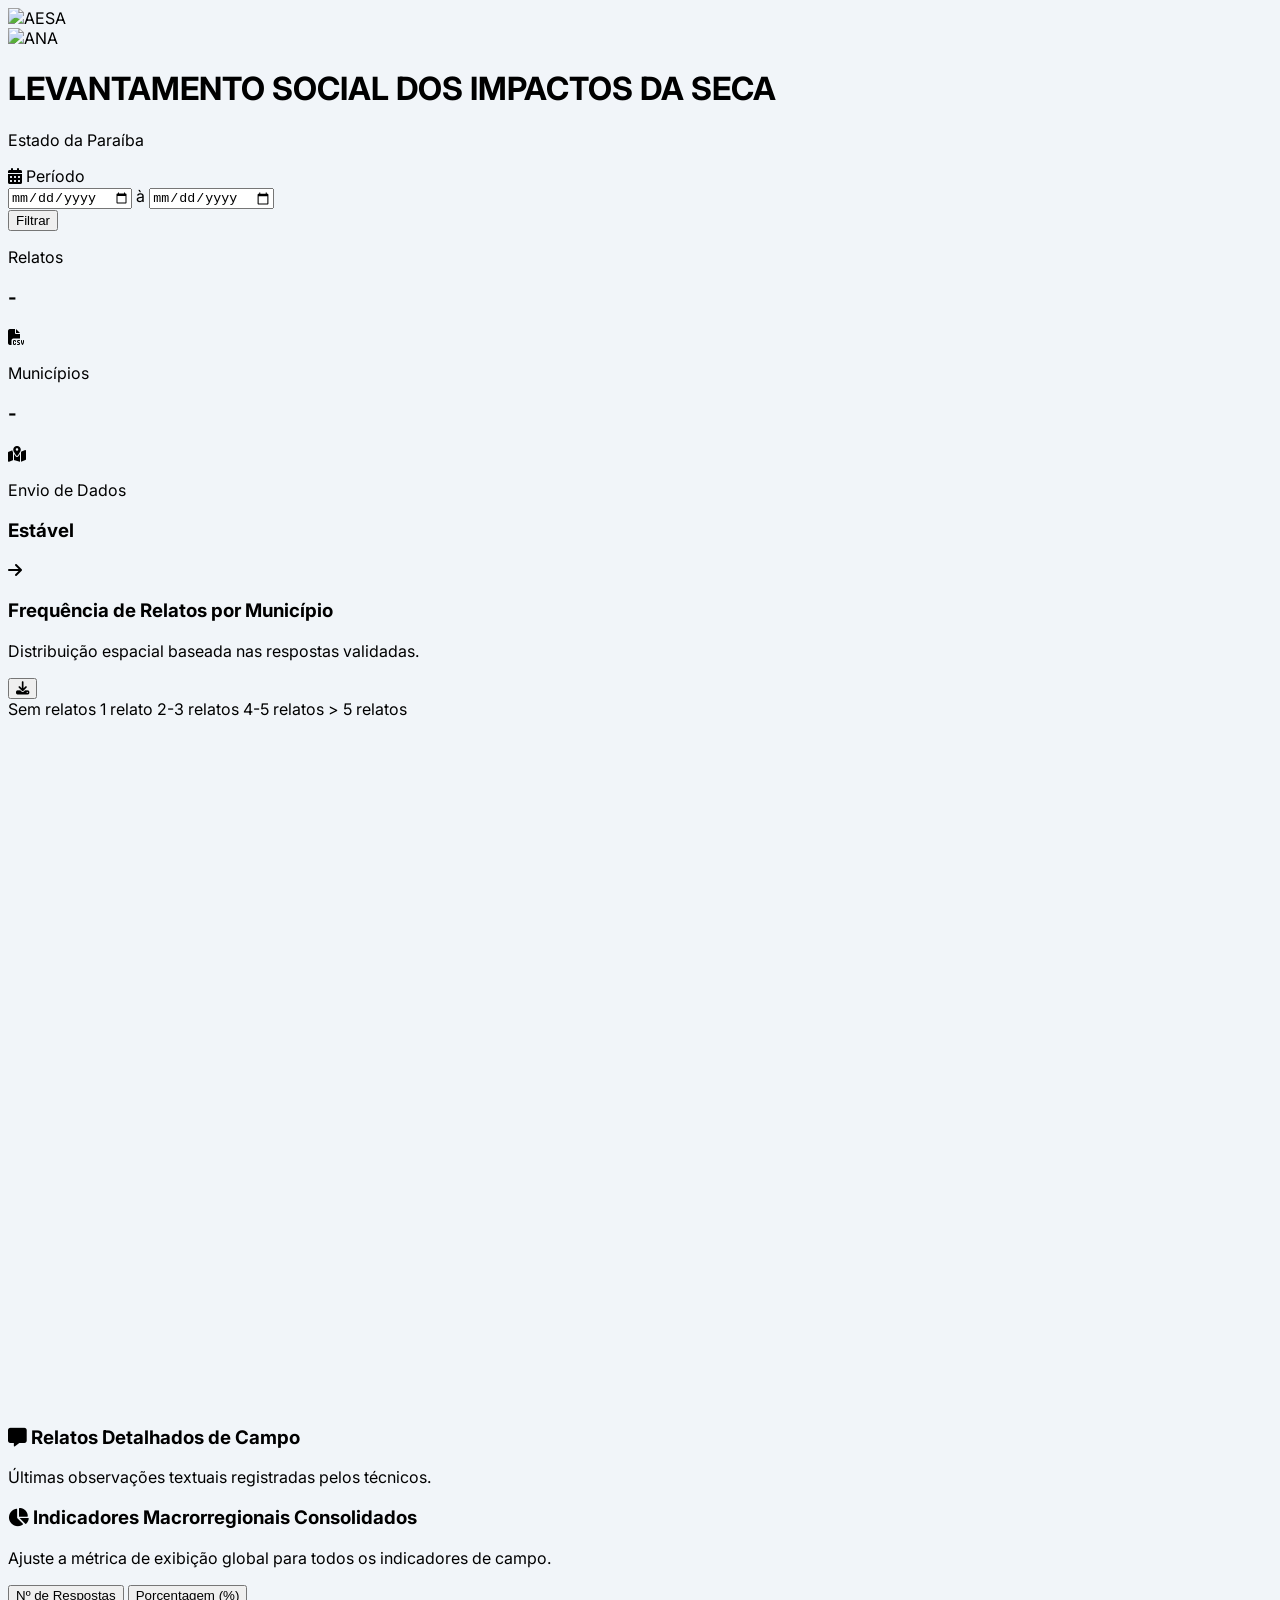
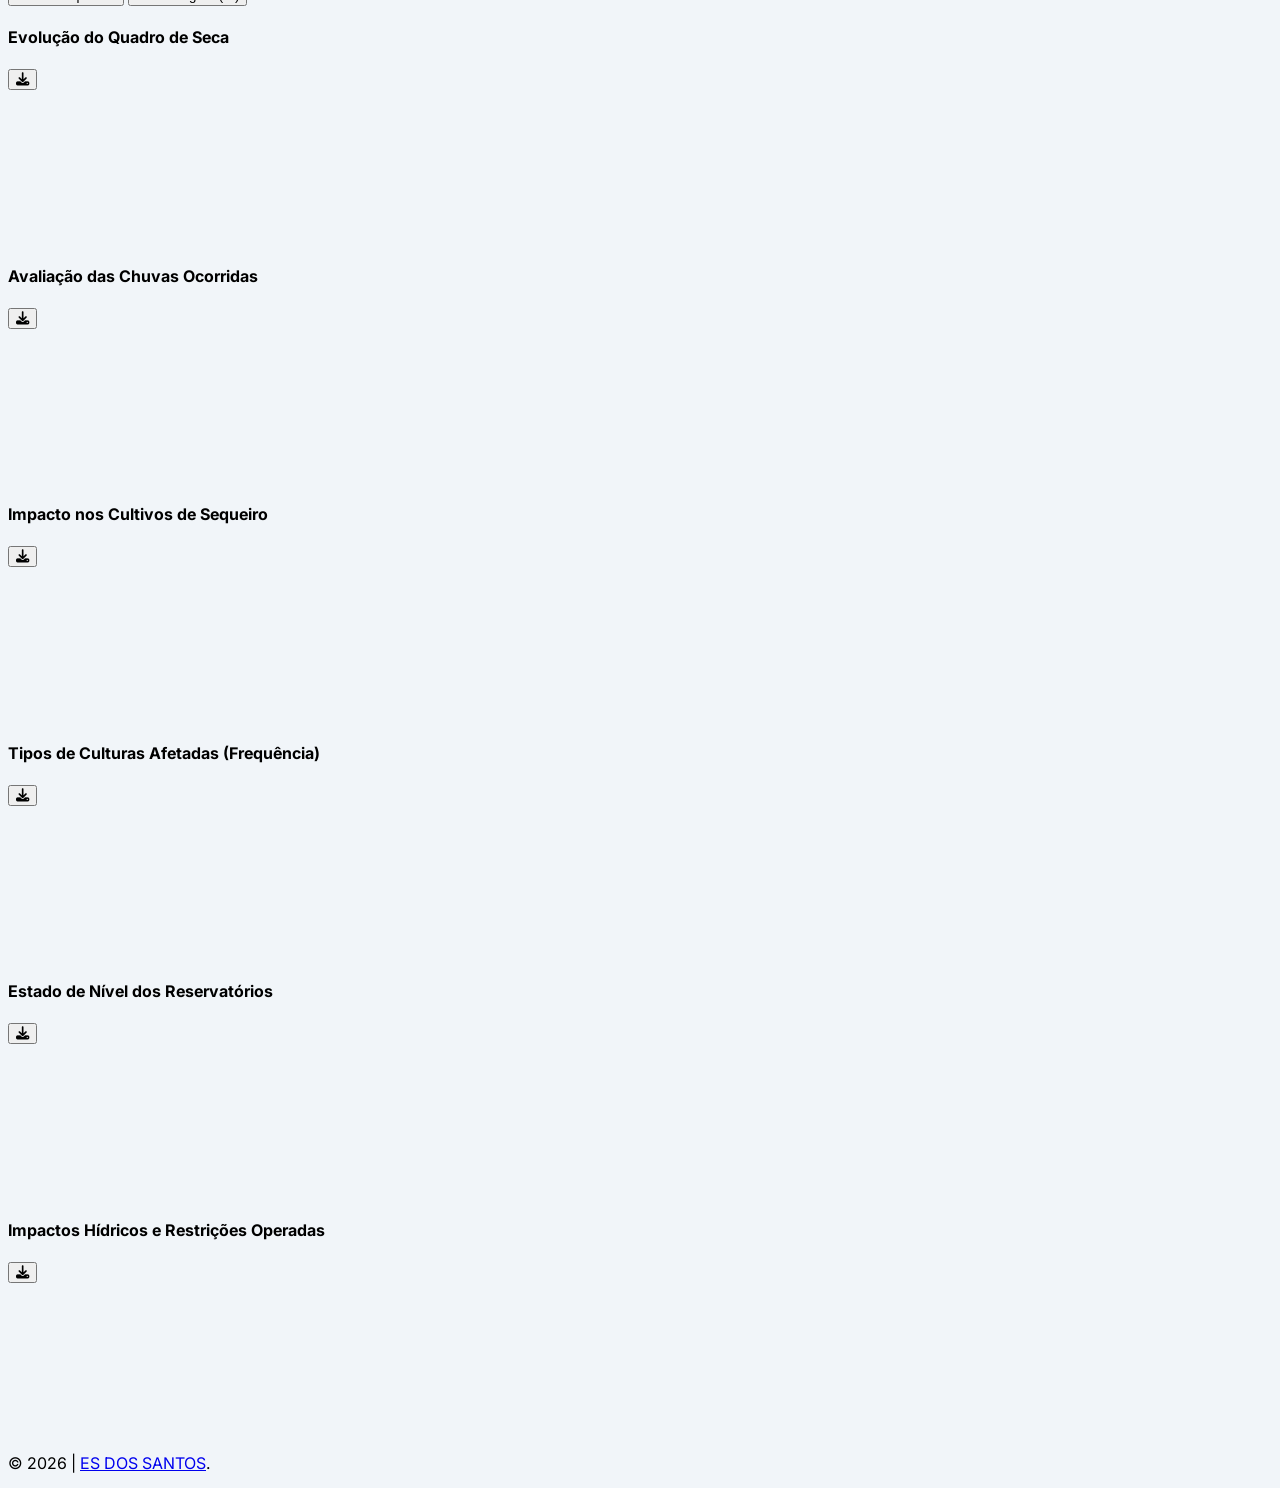
==== docs/monitor.html @ cbed8167 "Update. Monitor de Secas" ====
<!DOCTYPE html>
<html lang="pt-BR">
<head>
    <meta charset="UTF-8">
    <meta name="viewport" content="width=device-width, initial-scale=1.0">
    <title>Levantamento Social dos Impactos da Seca - AESA / ANA</title>
    
    <script src="https://cdn.jsdelivr.net/npm/@tailwindcss/browser@4"></script>
    <script src="https://cdn.jsdelivr.net/npm/chart.js"></script>
    <link rel="stylesheet" href="https://cdnjs.cloudflare.com/ajax/libs/font-awesome/6.4.0/css/all.min.css">

    <style>
        @import url('https://fonts.googleapis.com/css2?family=Inter:wght=300;400;500;600;700&display=swap');
        body { font-family: 'Inter', sans-serif; background-color: #f1f5f9; }
        
        .municipio-path {
            transition: fill 0.1s ease;
            cursor: pointer;
        }
        .municipio-path:hover {
            fill-opacity: 0.85;
        }
        #tooltip {
            position: fixed;
            background: rgba(15, 23, 42, 0.95);
            color: #ffffff;
            padding: 8px 12px;
            border-radius: 6px;
            font-size: 12px;
            display: none;
            pointer-events: none;
            z-index: 9999;
            box-shadow: 0 4px 12px rgba(0,0,0,0.2);
            border: 1px solid rgba(255,255,255,0.1);
        }
    </style>
</head>
<body class="text-slate-800 flex flex-col min-h-screen">

    <header class="bg-gradient-to-r from-emerald-800 to-slate-900 text-white shadow-md border-b-4 border-amber-500">
        <div class="max-w-7xl mx-auto px-4 py-3 flex flex-col md:flex-row items-center justify-between gap-4">
            <div class="flex items-center gap-4">
                <img src="https://www.aesa.pb.gov.br/assets/uploads/2024/07/LOGO-AESA_Prancheta-1-1-2048x930.png" alt="AESA" class="h-12 object-contain">
                <div class="h-8 w-[1px] bg-emerald-600 hidden md:block"></div>
                <img src="https://monitordesecas.ana.gov.br/assets/img/logo_nome_horizontal_branco.png" alt="ANA" class="h-11 object-contain">
            </div>
            <div class="text-center md:text-right">
                <h1 class="text-lg font-bold tracking-wide">LEVANTAMENTO SOCIAL DOS IMPACTOS DA SECA</h1>
                <p class="text-emerald-300 text-xs font-medium">Estado da Paraíba</p>
            </div>
        </div>
    </header>

    <main class="max-w-7xl w-full mx-auto px-4 py-4 flex-1">
        
        <div class="grid grid-cols-1 md:grid-cols-2 lg:grid-cols-10 gap-4 mb-4">
            
            <div class="lg:col-span-4 bg-white px-4 py-2 rounded-xl border border-slate-200 shadow-sm flex items-center justify-between gap-3 h-14">
                <div class="flex items-center gap-1.5 shrink-0">
                    <i class="fa-solid fa-calendar-days text-emerald-600 text-xs"></i>
                    <span class="text-[10px] font-bold text-slate-700 uppercase tracking-wider">Período</span>
                </div>
                <div class="flex items-center gap-2 flex-1 min-w-0">
                    <input type="date" id="data_inicio" class="w-full bg-slate-50 border border-slate-200 rounded px-2 py-1 text-xs text-slate-700 focus:outline-emerald-600 font-medium">
                    <span class="text-slate-400 text-xs shrink-0">à</span>
                    <input type="date" id="data_fim" class="w-full bg-slate-50 border border-slate-200 rounded px-2 py-1 text-xs text-slate-700 focus:outline-emerald-600 font-medium">
                </div>
                <button id="btn_filtrar" class="bg-emerald-600 hover:bg-emerald-700 text-white font-bold text-xs px-3 py-1 rounded transition-all cursor-pointer shadow-sm shrink-0">
                    Filtrar
                </button>
            </div>

            <div class="lg:col-span-2 bg-white px-4 py-2 rounded-xl border border-slate-200 shadow-sm flex items-center justify-between h-14">
                <div class="min-w-0">
                    <p class="text-[10px] text-slate-400 font-bold uppercase tracking-wider truncate">Relatos</p>
                    <h3 id="card_total" class="text-xl font-bold text-slate-800 leading-tight mt-0.5">-</h3>
                </div>
                <i class="fa-solid fa-file-csv text-xl text-emerald-600 opacity-40 shrink-0"></i>
            </div>

            <div class="lg:col-span-2 bg-white px-4 py-2 rounded-xl border border-slate-200 shadow-sm flex items-center justify-between h-14">
                <div class="min-w-0">
                    <p class="text-[10px] text-slate-400 font-bold uppercase tracking-wider truncate">Municípios</p>
                    <h3 id="card_mun" class="text-xl font-bold text-slate-800 leading-tight mt-0.5">-</h3>
                </div>
                <i class="fa-solid fa-map-location-dot text-xl text-blue-600 opacity-40 shrink-0"></i>
            </div>

            <div class="lg:col-span-2 bg-white px-4 py-2 rounded-xl border border-slate-200 shadow-sm flex items-center justify-between h-14">
                <div class="min-w-0">
                    <p class="text-[10px] text-slate-400 font-bold uppercase tracking-wider truncate" title="Ritmo de alimentação do formulário">Envio de Dados</p>
                    <h3 id="card_tendencia" class="text-sm font-bold text-slate-500 leading-tight mt-1">Estável</h3>
                </div>
                <i id="icon_tendencia" class="fa-solid fa-arrow-right text-lg text-slate-400 opacity-45 shrink-0"></i>
            </div>
            
        </div>

        <div class="grid grid-cols-1 lg:grid-cols-12 gap-4 mb-6 items-stretch">
            <div class="lg:col-span-7 bg-white p-4 rounded-xl border border-slate-200 shadow-sm flex flex-col justify-between">
                <div class="flex items-center justify-between mb-2">
                    <div>
                        <h3 class="font-bold text-slate-900 text-xs">Frequência de Relatos por Município</h3>
                        <p class="text-[10px] text-slate-400">Distribuição espacial baseada nas respostas validadas.</p>
                    </div>
                    <button id="btn_download_mapa" class="text-slate-400 hover:text-slate-700 p-1 text-xs cursor-pointer transition-all" title="Exportar PNG (Completo com Título)">
                        <i class="fa-solid fa-download text-sm"></i>
                    </button>
                </div>

                <div class="flex flex-wrap items-center gap-2 text-[9px] font-semibold text-slate-600 bg-slate-50 p-1.5 rounded mb-2 border border-slate-100">
                    <span class="flex items-center gap-1"><span class="w-2.5 h-2.5 bg-white border border-black block"></span> Sem relatos</span>
                    <span class="flex items-center gap-1"><span class="w-2.5 h-2.5 bg-[#FFE0B2] border border-black block"></span> 1 relato</span>
                    <span class="flex items-center gap-1"><span class="w-2.5 h-2.5 bg-[#FFB74D] border border-black block"></span> 2-3 relatos</span>
                    <span class="flex items-center gap-1"><span class="w-2.5 h-2.5 bg-[#F57C00] border border-black block"></span> 4-5 relatos</span>
                    <span class="flex items-center gap-1"><span class="w-2.5 h-2.5 bg-[#D84315] border border-black block"></span> &gt; 5 relatos</span>
                </div>

                <div id="map-container" class="w-full h-[380px] flex items-center justify-center border border-slate-100 overflow-hidden bg-slate-50 rounded-lg relative flex-1">
                    <svg id="svg-map" class="w-full h-full" viewBox="0 0 850 460" preserveAspectRatio="xMidYMid meet"></svg>
                    <div id="tooltip"></div>
                </div>
            </div>

            <div class="lg:col-span-5 bg-white p-4 rounded-xl border border-slate-200 shadow-sm flex flex-col justify-between">
                <div>
                    <h3 class="font-bold text-slate-900 text-xs mb-0.5"><i class="fa-solid fa-message text-emerald-600 mr-1"></i> Relatos Detalhados de Campo</h3>
                    <p class="text-[10px] text-slate-400 mb-2 border-b pb-1">Últimas observações textuais registradas pelos técnicos.</p>
                </div>
                <div id="feed_container" class="space-y-2 overflow-y-auto pr-1 flex-1 max-h-[420px]"></div>
            </div>
        </div>

        <div class="bg-white rounded-xl p-3 shadow-sm border border-slate-200 mb-4 flex flex-col sm:flex-row items-center justify-between gap-4">
            <div>
                <h3 class="text-sm font-bold text-slate-900 flex items-center gap-2">
                    <i class="fa-solid fa-chart-pie text-emerald-600"></i> Indicadores Macrorregionais Consolidados
                </h3>
                <p class="text-slate-400 text-[11px]">Ajuste a métrica de exibição global para todos os indicadores de campo.</p>
            </div>
            
            <div class="bg-slate-100 p-1 rounded-lg border border-slate-200 flex items-center gap-1">
                <button id="mode_abs" class="px-2.5 py-1 text-[11px] font-bold rounded-md cursor-pointer transition-all bg-white text-emerald-800 shadow-sm">
                    Nº de Respostas
                </button>
                <button id="mode_pct" class="px-2.5 py-1 text-[11px] font-bold rounded-md cursor-pointer transition-all text-slate-500 hover:text-slate-800">
                    Porcentagem (%)
                </button>
            </div>
        </div>

        <div class="grid grid-cols-1 md:grid-cols-2 gap-4">
            <div class="bg-white p-4 rounded-xl border border-slate-200 shadow-sm">
                <div class="flex items-center justify-between border-b border-slate-100 pb-2 mb-3">
                    <h4 class="font-bold text-slate-700 text-xs uppercase tracking-wider">Evolução do Quadro de Seca</h4>
                    <button id="btn_down_quadro" class="text-slate-400 hover:text-slate-700 p-1 text-xs"><i class="fa-solid fa-download"></i></button>
                </div>
                <div class="h-60"><canvas id="chart_quadro"></canvas></div>
            </div>

            <div class="bg-white p-4 rounded-xl border border-slate-200 shadow-sm">
                <div class="flex items-center justify-between border-b border-slate-100 pb-2 mb-3">
                    <h4 class="font-bold text-slate-700 text-xs uppercase tracking-wider">Avaliação das Chuvas Ocorridas</h4>
                    <button id="btn_down_chuva" class="text-slate-400 hover:text-slate-700 p-1 text-xs"><i class="fa-solid fa-download"></i></button>
                </div>
                <div class="h-60"><canvas id="chart_chuva"></canvas></div>
            </div>

            <div class="bg-white p-4 rounded-xl border border-slate-200 shadow-sm">
                <div class="flex items-center justify-between border-b border-slate-100 pb-2 mb-3">
                    <h4 class="font-bold text-slate-700 text-xs uppercase tracking-wider">Impacto nos Cultivos de Sequeiro</h4>
                    <button id="btn_down_culturas" class="text-slate-400 hover:text-slate-700 p-1 text-xs"><i class="fa-solid fa-download"></i></button>
                </div>
                <div class="h-60"><canvas id="chart_culturas"></canvas></div>
            </div>

            <div class="bg-white p-4 rounded-xl border border-slate-200 shadow-sm">
                <div class="flex items-center justify-between border-b border-slate-100 pb-2 mb-3">
                    <h4 class="font-bold text-slate-700 text-xs uppercase tracking-wider">Tipos de Culturas Afetadas (Frequência)</h4>
                    <button id="btn_down_afetadas" class="text-slate-400 hover:text-slate-700 p-1 text-xs"><i class="fa-solid fa-download"></i></button>
                </div>
                <div class="h-60"><canvas id="chart_afetadas"></canvas></div>
            </div>

            <div class="bg-white p-4 rounded-xl border border-slate-200 shadow-sm">
                <div class="flex items-center justify-between border-b border-slate-100 pb-2 mb-3">
                    <h4 class="font-bold text-slate-700 text-xs uppercase tracking-wider">Estado de Nível dos Reservatórios</h4>
                    <button id="btn_down_hidrico" class="text-slate-400 hover:text-slate-700 p-1 text-xs"><i class="fa-solid fa-download"></i></button>
                </div>
                <div class="h-60"><canvas id="chart_hidrico"></canvas></div>
            </div>

            <div class="bg-white p-4 rounded-xl border border-slate-200 shadow-sm">
                <div class="flex items-center justify-between border-b border-slate-100 pb-2 mb-3">
                    <h4 class="font-bold text-slate-700 text-xs uppercase tracking-wider">Impactos Hídricos e Restrições Operadas</h4>
                    <button id="btn_down_impactos" class="text-slate-400 hover:text-slate-700 p-1 text-xs"><i class="fa-solid fa-download"></i></button>
                </div>
                <div class="h-60"><canvas id="chart_impactos"></canvas></div>
            </div>
        </div>
    </main>

    <footer class="w-full bg-slate-900 border-t border-slate-800 py-3 mt-6 text-center text-xs text-slate-400">
        <div class="max-w-7xl mx-auto px-4">
            <p>&copy; 2026 | <a href="https://edivans96.github.io/Meteorologia/" target="_blank" class="text-emerald-400 hover:text-emerald-300 transition-colors font-medium">ES DOS SANTOS</a>.</p>
        </div>
    </footer>

    <script>
        const CSV_URL = "https://docs.google.com/spreadsheets/d/e/2PACX-1vQIOHu4qJD0GdiG0AIRlLZjKnizWEb6eXd8RZQR38GuQSv1mHLj2OXvGWGZX9f91ncjQX27qBgSDyiG/pub?gid=1982641808&single=true&output=csv";
        const GEOJSON_URL = "https://raw.githubusercontent.com/EdivanS96/Meteorologia/main/MONITOR/DATA/municipios_pb.geojson";
        const LISTA_REGIOES_ORDENADA = ["Litoral", "Brejo", "Agreste", "Cariri", "Curimataú", "Sertão", "Alto Sertão"];

        let dadosPlanilha = [];
        let geojsonMapData = null;
        let graficosInstanciados = {};
        let modoVisualizacaoGraficos = 'absoluto';

        function normalizar(txt) {
            if (!txt) return "";
            return txt.toString().toUpperCase()
                .normalize('NFKD')
                .replace(/[\u0300-\u036f]/g, '')
                .replace(/-[A-Z]{2}$/, '')
                .replace(/\d+/g, '')
                .replace(/[^A-Z ]/g, ' ')
                .replace(/\s+/g, ' ')
                .trim();
        }

        function extrairDataEHoraBR(stringData) {
            if (!stringData) return null;
            try {
                const partesEspaco = stringData.trim().split(" ");
                const apenasData = partesEspaco[0];
                const apenasHora = partesEspaco[1] || "00:00:00";

                const partesD = apenasData.split("/");
                const partesH = apenasHora.split(":");

                if (partesD.length !== 3) return null;

                const dia = parseInt(partesD[0], 10);
                const mes = parseInt(partesD[1], 10) - 1;
                const ano = parseInt(partesD[2], 10);

                const hora = parseInt(partesH[0] || 0, 10);
                const min = parseInt(partesH[1] || 0, 10);
                const seg = parseInt(partesH[2] || 0, 10);

                return new Date(ano, mes, dia, hora, min, seg);
            } catch (e) { return null; }
        }

        function parsearCSV(csvText) {
            const linhas = csvText.split(/\r?\n/);
            if (linhas.length === 0) return [];
            
            const camposCabecalho = [];
            let emAspasCab = false;
            let termoAcumuladoCab = "";
            let primeiraLinha = linhas[0];
            
            for(let j=0; j<primeiraLinha.length; j++) {
                const char = primeiraLinha[j];
                if(char === '"') { emAspasCab = !emAspasCab; }
                else if(char === ',' && !emAspasCab) {
                    camposCabecalho.push(termoAcumuladoCab.trim().replace(/^"|"$/g, ""));
                    termoAcumuladoCab = "";
                } else { termoAcumuladoCab += char; }
            }
            camposCabecalho.push(termoAcumuladoCab.trim().replace(/^"|"$/g, ""));

            const resultado = [];
            for (let i = 1; i < linhas.length; i++) {
                const line = linhas[i];
                if (!line.trim()) continue;

                const campos = [];
                let emAspas = false;
                let campoAcumulado = "";

                for (let j = 0; j < line.length; j++) {
                    const char = line[j];
                    if (char === '"') { emAspas = !emAspas; }
                    else if (char === ',' && !emAspas) {
                        campos.push(campoAcumulado.trim().replace(/^"|"$/g, ""));
                        campoAcumulado = "";
                    } else { campoAcumulado += char; }
                }
                campos.push(campoAcumulado.trim().replace(/^"|"$/g, ""));

                const obj = {};
                camposCabecalho.forEach((h, idx) => { 
                    let val = campos[idx] || "";
                    val = val.replace(/^"|"$/g, "").trim();
                    obj[h] = val; 
                });
                resultado.push(obj);
            }
            return resultado;
        }

        function projetarPB(lon, lat, w = 850, h = 460) {
            const minX = -38.95; const maxX = -34.70;
            const minY = -8.35;  const maxY = -6.00;
            const x = ((lon - minX) / (maxX - minX)) * (w - 40) + 20;
            const y = h - (((lat - minY) / (maxY - minY)) * (h - 40) + 20);
            return { x: x, y: y, str: `${x.toFixed(1)},${y.toFixed(1)}` };
        }

        function localizarColunaPorIndiceOuTermo(termo, indiceFallback) {
            if (!dadosPlanilha.length) return null;
            const chaves = Object.keys(dadosPlanilha[0]);
            
            const encontrada = chaves.find(k => 
                k.toLowerCase().normalize('NFKD').replace(/[\u0300-\u036f]/g, '').includes(termo.toLowerCase())
            );
            if (encontrada) return encontrada;
            
            return chaves[indiceFallback] || null;
        }

        async function inicializarPortal() {
            try {
                const [resCsv, resGeojson] = await Promise.all([
                    fetch(CSV_URL).then(r => r.text()),
                    fetch(GEOJSON_URL).then(r => r.json())
                ]);
                dadosPlanilha = parsearCSV(resCsv);
                geojsonMapData = resGeojson;

                const dataHojeFusoReal = new Date(); 
                const trintaDiasAtras = new Date();
                trintaDiasAtras.setDate(dataHojeFusoReal.getDate() - 30);

                const formatarDataInput = (d) => {
                    const ano = d.getFullYear();
                    const mes = String(d.getMonth() + 1).padStart(2, '0');
                    const dia = String(d.getDate()).padStart(2, '0');
                    return `${ano}-${mes}-${dia}`;
                };

                document.getElementById('data_inicio').value = formatarDataInput(trintaDiasAtras);
                document.getElementById('data_fim').value = formatarDataInput(dataHojeFusoReal);

                configurarAlternadorModo();
                processarEFiltrarPainel();
            } catch (err) {
                console.error("Erro crítico: ", err);
            }
        }

        function configurarAlternadorModo() {
            const btnAbs = document.getElementById('mode_abs');
            const btnPct = document.getElementById('mode_pct');

            btnAbs.addEventListener('click', () => {
                modoVisualizacaoGraficos = 'absoluto';
                btnAbs.className = "px-2.5 py-1 text-[11px] font-bold rounded-md cursor-pointer transition-all bg-white text-emerald-800 shadow-sm";
                btnPct.className = "px-2.5 py-1 text-[11px] font-bold rounded-md cursor-pointer transition-all text-slate-500 hover:text-slate-800";
                processarEFiltrarPainel();
            });

            btnPct.addEventListener('click', () => {
                modoVisualizacaoGraficos = 'porcentagem';
                btnPct.className = "px-2.5 py-1 text-[11px] font-bold rounded-md cursor-pointer transition-all bg-white text-emerald-800 shadow-sm";
                btnAbs.className = "px-2.5 py-1 text-[11px] font-bold rounded-md cursor-pointer transition-all text-slate-500 hover:text-slate-800";
                processarEFiltrarPainel();
            });
        }

        // Lógica Corrigida: Foco em "Envio de Dados" (Engajamento da Equipe)
        function calcularTendencia(dadosAtuais, dInicio, dFim) {
            const metadePeriodo = new Date(dInicio.getTime() + (dFim.getTime() - dInicio.getTime()) / 2);

            const primeiraMetade = dadosAtuais.filter(l => {
                const d = extrairDataEHoraBR(l["Carimbo de data/hora"]);
                return d && d >= dInicio && d < metadePeriodo;
            }).length;

            const segundaMetade = dadosAtuais.filter(l => {
                const d = extrairDataEHoraBR(l["Carimbo de data/hora"]);
                return d && d >= metadePeriodo && d <= dFim;
            }).length;

            const cardT = document.getElementById('card_tendencia');
            const iconT = document.getElementById('icon_tendencia');

            if (dadosAtuais.length === 0) {
                cardT.innerText = "Sem dados";
                cardT.className = "text-sm font-bold text-slate-400 leading-tight mt-1";
                iconT.className = "fa-solid fa-minus text-lg text-slate-400 opacity-45 shrink-0";
                return;
            }

            const difPct = primeiraMetade > 0 ? ((segundaMetade - primeiraMetade) / primeiraMetade) * 100 : 0;

            if (segundaMetade > primeiraMetade && difPct > 10) {
                // Mais formulários entrando = Ótimo, sistema ativo! (Verde)
                cardT.innerText = "Acelerado";
                cardT.className = "text-sm font-bold text-emerald-600 leading-tight mt-1";
                iconT.className = "fa-solid fa-arrow-trend-up text-lg text-emerald-600 opacity-70 shrink-0";
            } else if (primeiraMetade > segundaMetade && difPct < -10) {
                // Menos formulários entrando = Alerta de queda na alimentação (Amber/Laranja)
                cardT.innerText = "Queda de Envio";
                cardT.className = "text-sm font-bold text-amber-600 leading-tight mt-1";
                iconT.className = "fa-solid fa-arrow-trend-down text-lg text-amber-500 opacity-70 shrink-0";
            } else {
                // Fluxo contínuo e regular (Azul)
                cardT.innerText = "Constante";
                cardT.className = "text-sm font-bold text-blue-600 leading-tight mt-1";
                iconT.className = "fa-solid fa-arrow-right text-lg text-blue-600 opacity-70 shrink-0";
            }
        }

        function processarEFiltrarPainel() {
            const dateInputInicio = document.getElementById('data_inicio').value;
            const dateInputFim = document.getElementById('data_fim').value;

            if(!dateInputInicio || !dateInputFim) return;

            const dInicio = new Date(dateInputInicio + "T00:00:00");
            const dFim = new Date(dateInputFim + "T23:59:59");

            const dadosFiltrados = dadosPlanilha.filter(l => {
                const dataRaw = l["Carimbo de data/hora"];
                if (!dataRaw) return false;
                const dReg = extrairDataEHoraBR(dataRaw);
                return dReg && dReg >= dInicio && dReg <= dFim;
            });

            const contagemMunicipios = {};
            const colMunicipio = localizarColunaPorIndiceOuTermo("Municipio", 3);

            dadosFiltrados.forEach(l => {
                const m = l[colMunicipio];
                if (m) {
                    const norm = normalizar(m);
                    contagemMunicipios[norm] = (contagemMunicipios[norm] || 0) + 1;
                }
            });

            document.getElementById('card_total').innerText = dadosFiltrados.length;
            document.getElementById('card_mun').innerText = Object.keys(contagemMunicipios).length;

            calcularTendencia(dadosFiltrados, dInicio, dFim);
            renderizarMapa(contagemMunicipios);
            atualizarFeedRelatos(dadosFiltrados);
            renderizarTodosGraficos(dadosFiltrados);
        }

        function renderizarMapa(contagem) {
            const svg = document.getElementById('svg-map');
            svg.innerHTML = '';
            if (!geojsonMapData) return;

            const tooltip = document.getElementById('tooltip');

            geojsonMapData.features.forEach(feature => {
                const props = feature.properties || {};
                const nomeMun = props.name || props.description || props.NOMEMUN || props.NM_MUN || props.NM_MUNICIPIO || "Município";
                const nomeNorm = normalizar(nomeMun);
                const totalRelatos = contagem[nomeNorm] || 0;

                let cor = "#ffffff";
                if (totalRelatos > 0) {
                    cor = totalRelatos > 5 ? "#D84315" :
                          totalRelatos > 3 ? "#F57C00" :
                          totalRelatos > 1 ? "#FFB74D" : "#FFE0B2";
                }

                let dPath = "";
                let somatorioX = 0, somatorioY = 0, totalPontosCentroide = 0;
                const geom = feature.geometry;
                if (!geom) return;

                const deconstructPolygon = (coords) => {
                    coords.forEach(subLoop => {
                        subLoop.forEach((pt, idx) => {
                            const p = projetarPB(pt[0], pt[1]);
                            dPath += `${idx === 0 ? 'M' : 'L'}${p.str} `;
                            somatorioX += p.x; somatorioY += p.y;
                            totalPontosCentroide++;
                        });
                        dPath += "Z ";
                    });
                };

                if (geom.type === "Polygon") {
                    deconstructPolygon(geom.coordinates);
                } else if (geom.type === "MultiPolygon") {
                    geom.coordinates.forEach(polyCoords => {
                        deconstructPolygon(polyCoords);
                    });
                }

                if (!dPath) return;

                const path = document.createElementNS("http://www.w3.org/2000/svg", "path");
                path.setAttribute("d", dPath);
                path.setAttribute("fill", cor);
                path.setAttribute("stroke", "#000000"); 
                path.setAttribute("stroke-width", "0.7");
                path.setAttribute("class", "municipio-path");
                path.setAttribute("data-nome", nomeMun);
                path.setAttribute("data-quant", totalRelatos);

                path.addEventListener("mousemove", (e) => {
                    tooltip.style.display = "block";
                    tooltip.style.left = (e.clientX + 15) + "px";
                    tooltip.style.top = (e.clientY + 15) + "px";
                    tooltip.innerHTML = `<strong>${nomeMun}</strong><br><span class="text-amber-400 font-bold">${totalRelatos} relatos validados</span>`;
                });

                path.addEventListener("mouseleave", () => { tooltip.style.display = "none"; });
                svg.appendChild(path);

                if(totalRelatos > 0 && totalPontosCentroide > 0) {
                    const centroX = somatorioX / totalPontosCentroide;
                    const centroY = somatorioY / totalPontosCentroide;
                    path.setAttribute("data-cx", centroX);
                    path.setAttribute("data-cy", centroY);
                }
            });
        }

        function registrarColunaRelatoMapeada() {
            if (!dadosPlanilha.length) return null;
            const cabecalhos = Object.keys(dadosPlanilha[0]);
            return cabecalhos.find(k => k.toLowerCase().includes("caso deseje") || k.toLowerCase().includes("comentario") || k.toLowerCase().includes("informe")) || cabecalhos[cabecalhos.length - 1];
        }

        function atualizarFeedRelatos(dados) {
            const container = document.getElementById('feed_container');
            container.innerHTML = '';

            const colObs = registrarColunaRelatoMapeada();
            const colMun = localizarColunaPorIndiceOuTermo("Municipio", 3);
            const colRegiao = localizarColunaPorIndiceOuTermo("regiao", 1);

            const dadosComRelato = dados.filter(l => {
                const desc = l[colObs];
                return desc && desc.trim() !== "" && desc.trim() !== "Não informado";
            });

            dadosComRelato.sort((a, b) => {
                const dataCompletaA = extrairDataEHoraBR(a["Carimbo de data/hora"]) || new Date(0);
                const dataCompletaB = extrairDataEHoraBR(b["Carimbo de data/hora"]) || new Date(0);
                return dataCompletaB - dataCompletaA;
            });

            dadosComRelato.forEach(l => {
                const desc = l[colObs];
                const dataRaw = l["Carimbo de data/hora"] ? l["Carimbo de data/hora"].split(" ")[0] : "—";

                const card = document.createElement('div');
                card.className = "bg-slate-50 p-3 rounded-lg border border-slate-200 text-xs shadow-sm space-y-1 mb-2";
                card.innerHTML = `
                    <div class="flex items-center justify-between text-slate-400 font-medium text-[10px]">
                        <span><i class="fa-solid fa-user text-slate-500"></i> ${l[Object.keys(l)[2]] || "Técnico de Campo"}</span>
                        <span class="bg-slate-200 text-slate-600 px-1.5 py-0.5 rounded font-bold"><i class="fa-solid fa-calendar-days mr-1"></i>${dataRaw}</span>
                    </div>
                    <p class="font-bold text-slate-700 mt-1"><i class="fa-solid fa-location-dot text-amber-600"></i> ${l[colMun] || "Desconhecido"} — <span class="text-emerald-700 font-semibold">${l[colRegiao] || "Geral"}</span></p>
                    <p class="text-slate-600 italic bg-white p-2 rounded border border-slate-100 mt-1">"${desc}"</p>
                `;
                container.appendChild(card);
            });

            if(container.children.length === 0) {
                container.innerHTML = `<p class="text-center text-slate-400 text-xs py-12">Nenhum comentário descritivo ou relato listado no período.</p>`;
            }
        }

        function gerarEstruturaDadosGrafico(dados, termoColuna, indiceColuna, eMultiplaEscolha = false) {
            const colAlvo = localizarColunaPorIndiceOuTermo(termoColuna, indiceColuna);
            const colRegiao = localizarColunaPorIndiceOuTermo("regiao", 1);
            
            const classesRespostas = [];
            if(colAlvo) {
                dados.forEach(d => {
                    const rRaw = d[colAlvo] ? d[colAlvo].trim() : "";
                    if (rRaw) {
                        if (eMultiplaEscolha) {
                            rRaw.split(',').forEach(item => {
                                const limpo = item.replace(/^"|"$/g, "").trim();
                                if (limpo && limpo !== "Não informado" && !classesRespostas.includes(limpo)) {
                                    classesRespostas.push(limpo);
                                }
                            });
                        } else {
                            const limpoBase = rRaw.replace(/^"|"$/g, "").trim();
                            if (!classesRespostas.includes(limpoBase)) classesRespostas.push(limpoBase);
                        }
                    }
                });
            }

            const totaisPorRegiao = {};
            LISTA_REGIOES_ORDENADA.forEach(reg => {
                totaisPorRegiao[reg] = dados.filter(d => {
                    const rPlanilha = d[colRegiao];
                    return rPlanilha && rPlanilha.toLowerCase().trim() === reg.toLowerCase() && d[colAlvo];
                }).length;
            });

            const datasets = classesRespostas.map((cat, i) => {
                const paletaCores = ['#ea580c', '#f59e0b', '#2563eb', '#16a34a', '#8b5cf6', '#64748b', '#ec4899', '#14b8a6', '#06b6d4', '#f43f5e'];
                return {
                    label: cat,
                    data: LISTA_REGIOES_ORDENADA.map(reg => {
                        const ocorrencias = dados.filter(d => {
                            const rPlanilha = d[colRegiao];
                            if (!rPlanilha || rPlanilha.toLowerCase().trim() !== reg.toLowerCase()) return false;
                            
                            const valorCelua = d[colAlvo] || "";
                            if (eMultiplaEscolha) {
                                return valorCelua.toLowerCase().includes(cat.toLowerCase());
                            } else {
                                return valorCelua.trim() === cat;
                            }
                        }).length;

                        if (modoVisualizacaoGraficos === 'porcentagem') {
                            const totalDaRegiao = totaisPorRegiao[reg] || 0;
                            return totalDaRegiao > 0 ? parseFloat(((ocorrencias / totalDaRegiao) * 100).toFixed(1)) : 0;
                        }
                        return ocorrencias;
                    }),
                    backgroundColor: paletaCores[i % paletaCores.length]
                };
            });

            return { labels: LISTA_REGIOES_ORDENADA, datasets: datasets };
        }

        function renderizarTodosGraficos(dados) {
            const configs = [
                { id: 'chart_quadro', termo: 'quadro de seca', idx: 8, mult: false },
                { id: 'chart_chuva', termo: 'chuvas ocorridas', idx: 9, mult: false },
                { id: 'chart_culturas', termo: 'culturas de sequeiro', idx: 11, mult: false },
                { id: 'chart_afetadas', termo: 'Feijão', idx: 12, mult: true }, 
                { id: 'chart_hidrico', termo: 'Níveis', idx: 13, mult: false },   
                { id: 'chart_impactos', termo: 'Abastecimento', idx: 14, mult: true } 
            ];

            configs.forEach(cfg => {
                if (graficosInstanciados[cfg.id]) graficosInstanciados[cfg.id].destroy();

                const estrutura = gerarEstruturaDadosGrafico(dados, cfg.termo, cfg.idx, cfg.mult);
                const sufixoLabel = modoVisualizacaoGraficos === 'porcentagem' ? '%' : ' respostas';

                graficosInstanciados[cfg.id] = new Chart(document.getElementById(cfg.id), {
                    type: 'bar',
                    data: estrutura,
                    options: {
                        indexAxis: 'y', 
                        responsive: true,
                        maintainAspectRatio: false,
                        scales: {
                            x: { 
                                stacked: true, 
                                max: modoVisualizacaoGraficos === 'porcentagem' ? 100 : undefined,
                                ticks: { callback: value => value + (modoVisualizacaoGraficos === 'porcentagem' ? '%' : '') } 
                            },
                            y: { stacked: true, grid: { display: false }, ticks: { font: { size: 10, weight: '600' } } }
                        },
                        plugins: {
                            legend: { position: 'bottom', labels: { boxWidth: 8, font: { size: 9 } } },
                            tooltip: {
                                callbacks: {
                                    label: context => ` ${context.dataset.label}: ${context.raw}${sufixoLabel}`
                                }
                            }
                        }
                    }
                });
            });
        }

        function configurarBotaoDownload(idBotao, idCanvas, tituloIndicador, nomeArquivo) {
            document.getElementById(idBotao).onclick = function() {
                const graficoRef = graficosInstanciados[idCanvas];
                if (!graficoRef) return;

                const dateInputInicio = document.getElementById('data_inicio').value;
                const dateInputFim = document.getElementById('data_fim').value;
                const dataFormatadaInicio = dateInputInicio ? dateInputInicio.split('-').reverse().join('/') : '';
                const dataFormatadaFim = dateInputFim ? dateInputFim.split('-').reverse().join('/') : '';
                const textoPeriodo = `Período da Amostra: ${dataFormatadaInicio} até ${dataFormatadaFim}`;
                const tipoMetrica = modoVisualizacaoGraficos === 'porcentagem' ? ' (Métrica: Proporção %)' : ' (Métrica: Frequência Absoluta)';

                const canvasTemporario = document.createElement('canvas');
                canvasTemporario.width = 1400; 
                canvasTemporario.height = 850; 
                const ctx = canvasTemporario.getContext('2d');

                ctx.fillStyle = '#ffffff';
                ctx.fillRect(0, 0, canvasTemporario.width, canvasTemporario.height);

                ctx.fillStyle = '#0f172a';
                ctx.font = 'bold 26px "Inter", sans-serif';
                ctx.fillText(tituloIndicador + tipoMetrica, 50, 60);

                ctx.fillStyle = '#64748b';
                ctx.font = '600 16px "Inter", sans-serif';
                ctx.fillText(textoPeriodo, 50, 95);

                const cloneGrafico = new Chart(ctx, {
                    type: 'bar',
                    data: JSON.parse(JSON.stringify(graficoRef.data)), 
                    options: {
                        indexAxis: 'y',
                        responsive: false,
                        animation: false,
                        layout: {
                            padding: { top: 130, bottom: 50, left: 50, right: 50 }
                        },
                        scales: {
                            x: { 
                                stacked: true, 
                                max: modoVisualizacaoGraficos === 'porcentagem' ? 100 : undefined,
                                ticks: { font: { size: 16, weight: 'bold' }, callback: value => value + (modoVisualizacaoGraficos === 'porcentagem' ? '%' : '') } 
                            },
                            y: { 
                                stacked: true, 
                                ticks: { font: { size: 18, weight: 'bold' } } 
                            }
                        },
                        plugins: {
                            legend: { 
                                position: 'bottom', 
                                labels: { font: { size: 13, weight: '700' }, boxWidth: 25 } 
                            }
                        }
                    }
                });

                setTimeout(() => {
                    const gatilhoLink = document.createElement('a');
                    gatilhoLink.href = canvasTemporario.toDataURL('image/png', 1.0);
                    gatilhoLink.download = "GRAFICO_" + nomeArquivo;
                    gatilhoLink.click();
                    cloneGrafico.destroy();
                }, 300);
            };
        }

        configurarBotaoDownload('btn_down_quadro', 'chart_quadro', 'Evolução do Quadro de Seca', 'quadro_seca.png');
        configurarBotaoDownload('btn_down_chuva', 'chart_chuva', 'Avaliação das Chuvas Ocorridas', 'chuvas_ocorridas.png');
        configurarBotaoDownload('btn_down_culturas', 'chart_culturas', 'Impacto nos Cultivos de Sequeiro', 'cultivos_sequeiro.png');
        configurarBotaoDownload('btn_down_afetadas', 'chart_afetadas', 'Tipos de Culturas Afetadas', 'culturas_afetadas.png');
        configurarBotaoDownload('btn_down_hidrico', 'chart_hidrico', 'Estado de Nível dos Reservatórios', 'nivel_reservatorios.png');
        configurarBotaoDownload('btn_down_impactos', 'chart_impactos', 'Impactos Hídricos e Restrições', 'impactos_restricoes.png');

        document.getElementById('btn_download_mapa').addEventListener('click', () => {
            const svgOriginal = document.getElementById('svg-map');
            const dataIniInput = document.getElementById('data_inicio').value;
            const dataFimInput = document.getElementById('data_fim').value;
            
            const dataFormatadaInicio = dataIniInput ? dataIniInput.split('-').reverse().join('/') : '';
            const dataFormatadaFim = dataFimInput ? dataFimInput.split('-').reverse().join('/') : '';
            const textoPeriodo = `Período de Monitoramento: ${dataFormatadaInicio} até ${dataFormatadaFim}`;

            const wReal = 1200; 
            const hReal = 850; 

            let conteudoPaths = svgOriginal.innerHTML;
            let tagsNomesMunicipios = "";

            const caminhosFilhos = svgOriginal.querySelectorAll('.municipio-path');
            caminhosFilhos.forEach(p => {
                const q = parseInt(p.getAttribute('data-quant') || '0', 10);
                if (q > 0) {
                    const cx = p.getAttribute('data-cx');
                    const cy = p.getAttribute('data-cy');
                    const nome = p.getAttribute('data-nome');
                    if(cx && cy) {
                        tagsNomesMunicipios += `
                            <text x="${cx}" y="${cy}" 
                                  font-family="'Inter', sans-serif" 
                                  font-size="8.5px" 
                                  font-weight="bold" 
                                  fill="#000000" 
                                  stroke="#ffffff" 
                                  stroke-width="2.5px" 
                                  paint-order="stroke fill" 
                                  text-anchor="middle">${nome} (${q})</text>`;
                    }
                }
            });

            let svgCompletoExportacao = `
            <svg xmlns="http://www.w3.org/2000/svg" width="${wReal}" height="${hReal}" viewBox="0 0 850 600" style="background:#ffffff; font-family:'Inter', sans-serif;">
                <text x="425" y="45" font-size="20px" font-weight="bold" fill="#0f172a" text-anchor="middle">Frequência de Relatos por Município</text>
                <text x="425" y="70" font-size="12px" font-weight="600" fill="#64748b" text-anchor="middle">${textoPeriodo}</text>
                
                <g transform="translate(0, 70)">
                    ${conteudoPaths}
                    ${tagsNomesMunicipios}
                </g>

                <g transform="translate(185, 545)" font-size="11px" font-weight="bold" fill="#334155">
                    <rect x="0" y="0" width="15" height="15" fill="#ffffff" stroke="#000000" stroke-width="1"/>
                    <text x="22" y="12">Sem relatos</text>

                    <rect x="110" y="0" width="15" height="15" fill="#FFE0B2" stroke="#000000" stroke-width="1"/>
                    <text x="132" y="12">1 relato</text>

                    <rect x="210" y="0" width="15" height="15" fill="#FFB74D" stroke="#000000" stroke-width="1"/>
                    <text x="232" y="12">2-3 relatos</text>

                    <rect x="320" y="0" width="15" height="15" fill="#F57C00" stroke="#000000" stroke-width="1"/>
                    <text x="342" y="12">4-5 relatos</text>

                    <rect x="430" y="0" width="15" height="15" fill="#D84315" stroke="#000000" stroke-width="1"/>
                    <text x="452" y="12">&gt; 5 relatos</text>
                </g>
            </svg>`;

            const blob = new Blob([svgCompletoExportacao], { type: 'image/svg+xml;charset=utf-8' });
            const url = URL.createObjectURL(blob);
            const img = new Image();
            img.onload = () => {
                const canvas = document.createElement('canvas');
                canvas.width = wReal; canvas.height = hReal;
                const ctx = canvas.getContext('2d');
                ctx.drawImage(img, 0, 0);
                
                const link = document.createElement('a');
                link.href = canvas.toDataURL('image/png', 1.0);
                link.download = 'relatorio_mapa_monitor_pb.png';
                link.click();
                URL.revokeObjectURL(url);
            };
            img.src = url;
        });

        document.getElementById('btn_filtrar').addEventListener('click', processarEFiltrarPainel);
        window.onload = inicializarPortal;
    </script>
</body>
</html>
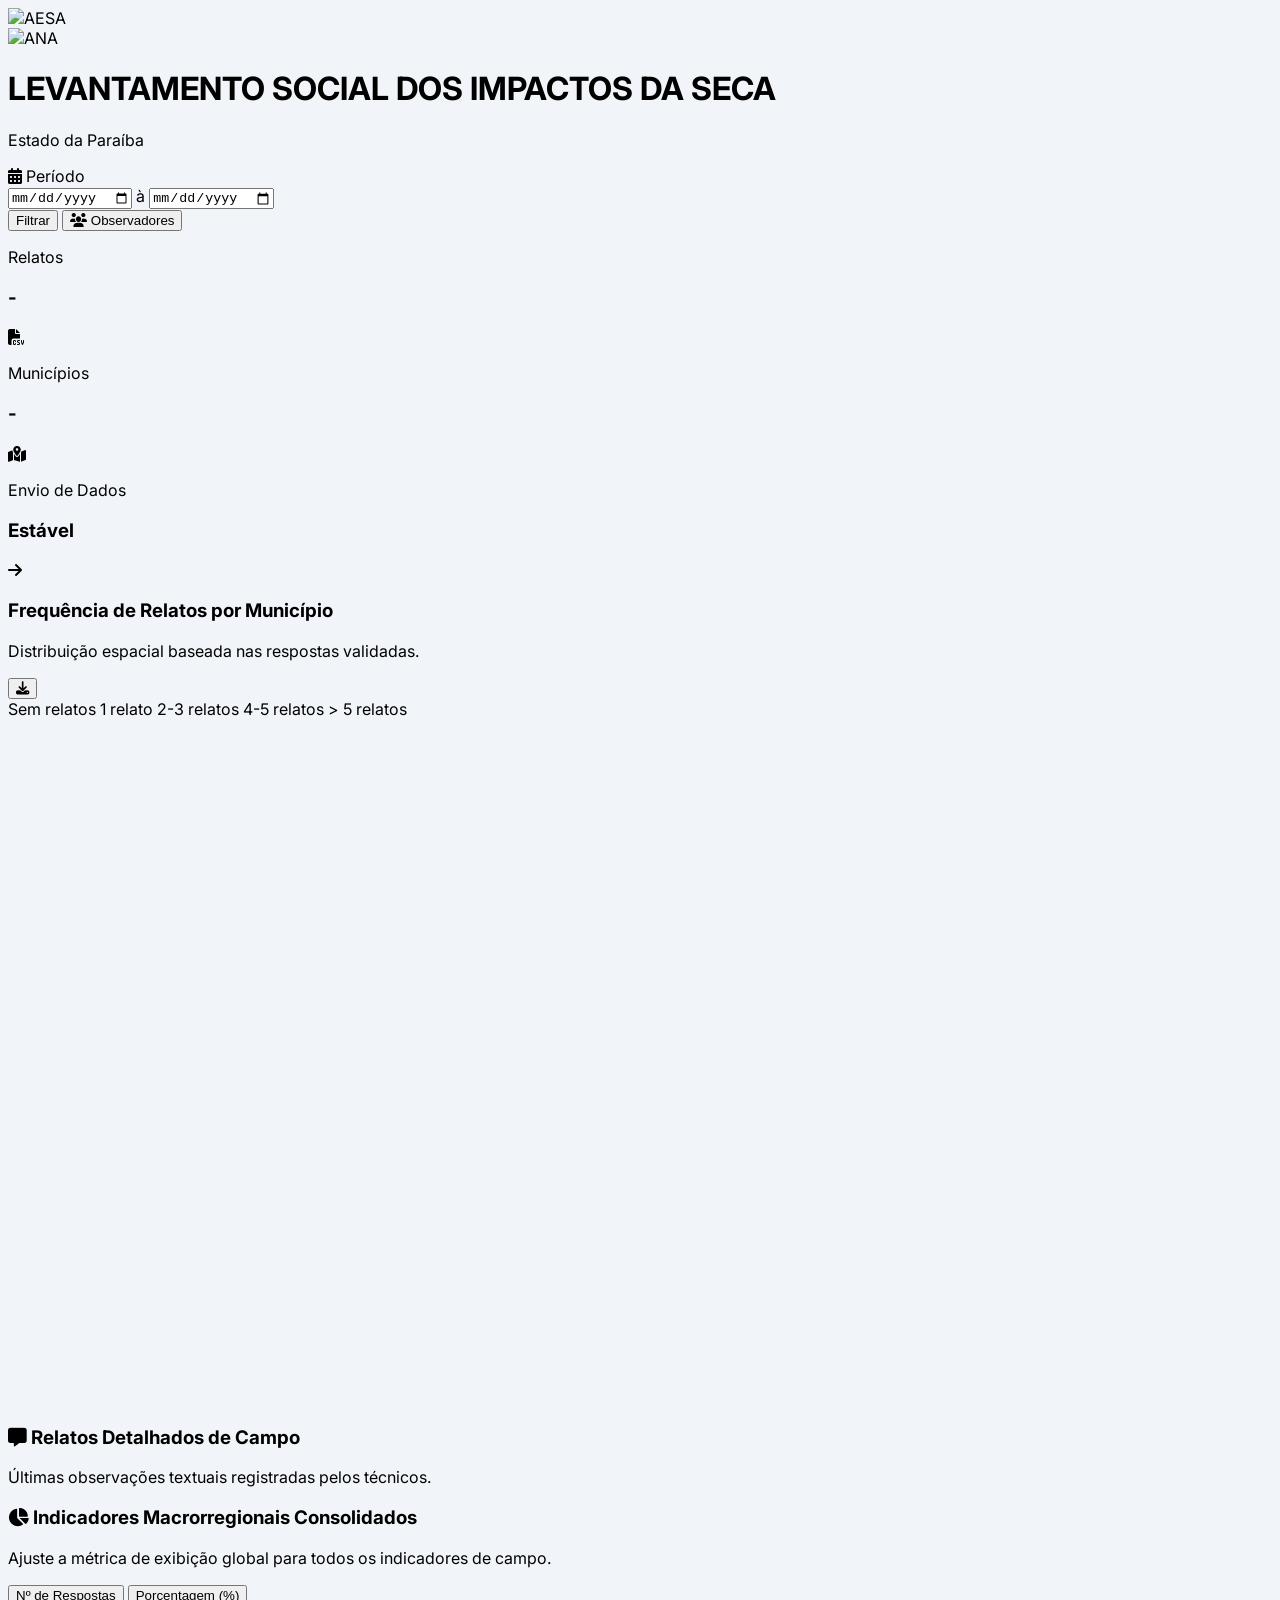
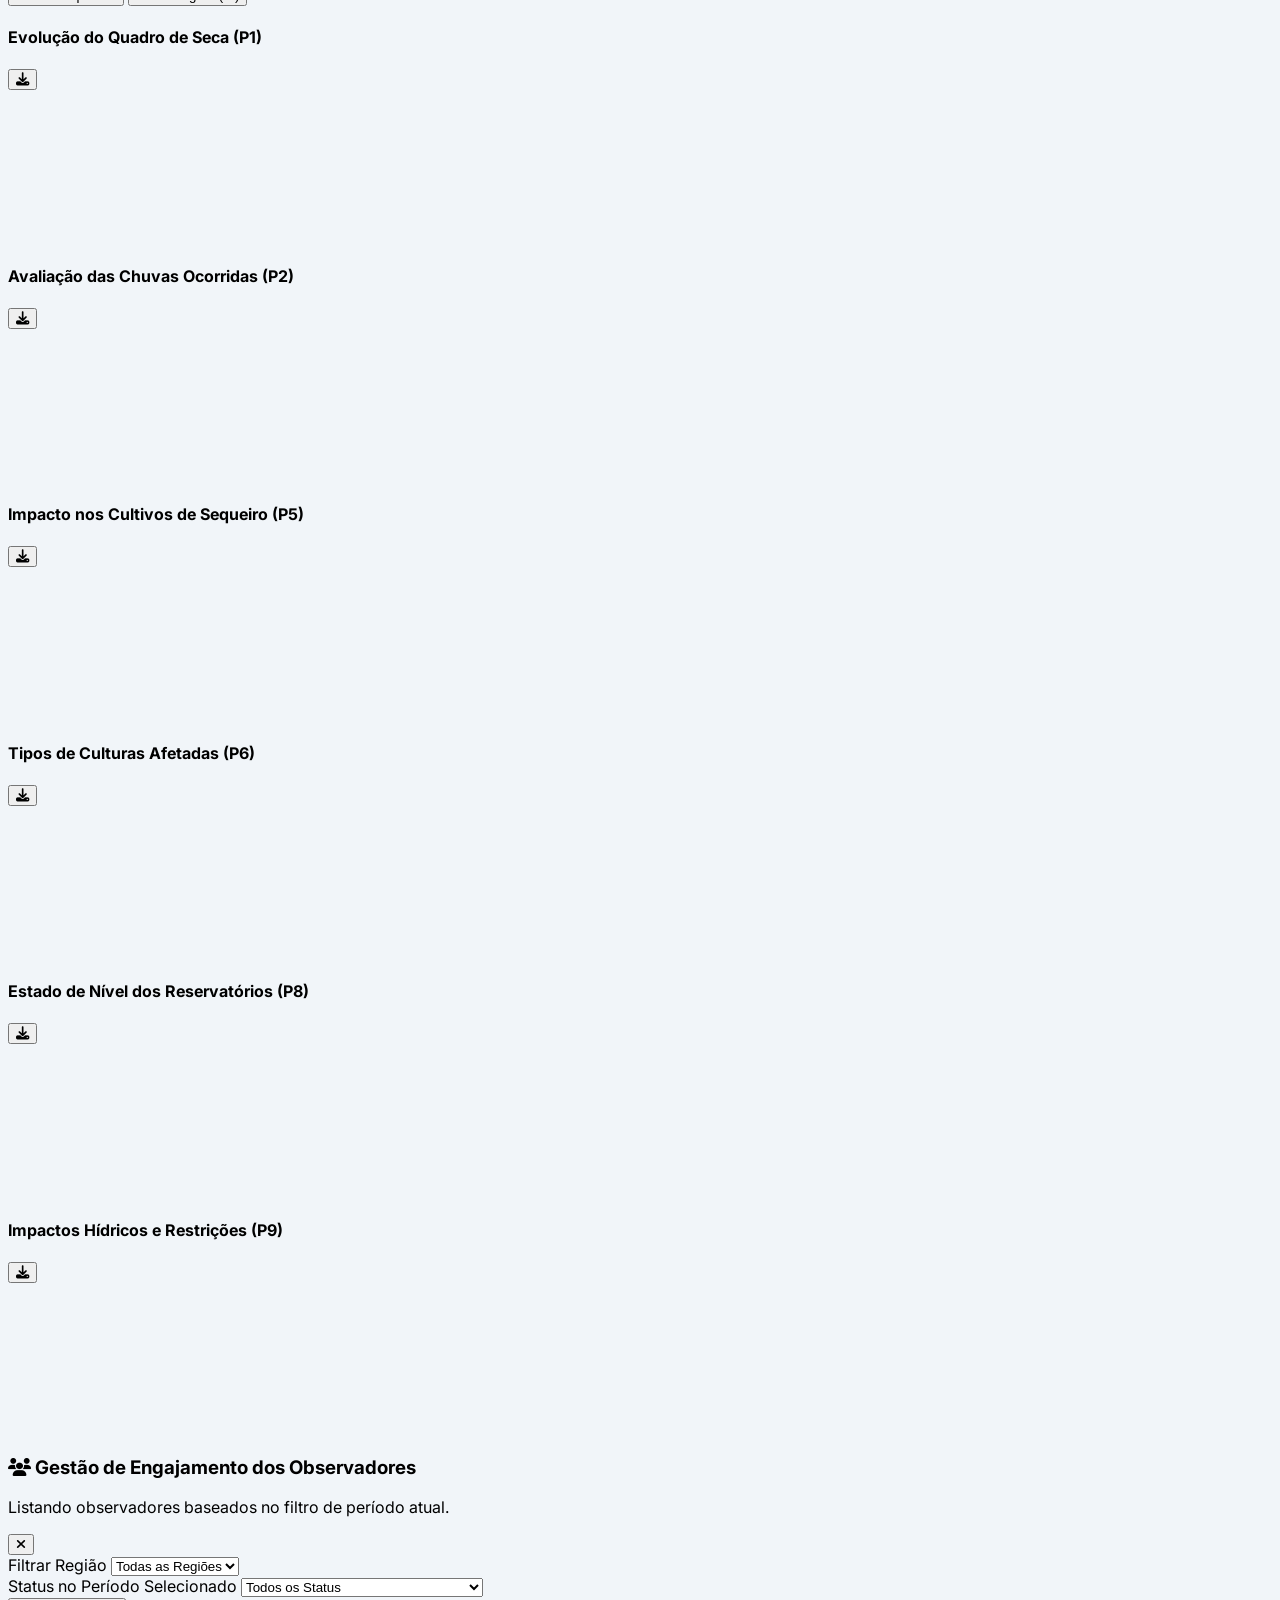
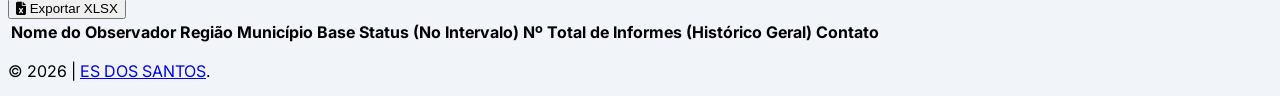
==== commit 9378fdad: "Update Monitor" ====
--- a/docs/monitor.html
+++ b/docs/monitor.html
@@ -8,6 +8,7 @@
     <script src="https://cdn.jsdelivr.net/npm/@tailwindcss/browser@4"></script>
     <script src="https://cdn.jsdelivr.net/npm/chart.js"></script>
     <link rel="stylesheet" href="https://cdnjs.cloudflare.com/ajax/libs/font-awesome/6.4.0/css/all.min.css">
+    <script src="https://cdn.jsdelivr.net/npm/xlsx@0.18.5/dist/xlsx.full.min.js"></script>
 
     <style>
         @import url('https://fonts.googleapis.com/css2?family=Inter:wght=300;400;500;600;700&display=swap');
@@ -53,20 +54,27 @@
 
     <main class="max-w-7xl w-full mx-auto px-4 py-4 flex-1">
         
-        <div class="grid grid-cols-1 md:grid-cols-2 lg:grid-cols-10 gap-4 mb-4">
+        <div class="grid grid-cols-1 md:grid-cols-2 lg:grid-cols-12 gap-4 mb-4">
             
-            <div class="lg:col-span-4 bg-white px-4 py-2 rounded-xl border border-slate-200 shadow-sm flex items-center justify-between gap-3 h-14">
+            <!-- CONTAINER DE FILTRO ADAPTADO EXCLUSIVAMENTE PARA PERÍODO -->
+            <div class="lg:col-span-6 bg-white px-4 py-2 rounded-xl border border-slate-200 shadow-sm flex items-center justify-between gap-3 h-14">
                 <div class="flex items-center gap-1.5 shrink-0">
                     <i class="fa-solid fa-calendar-days text-emerald-600 text-xs"></i>
-                    <span class="text-[10px] font-bold text-slate-700 uppercase tracking-wider">Período</span>
-                </div>
-                <div class="flex items-center gap-2 flex-1 min-w-0">
+                    <span class="font-bold text-[10px] text-slate-700 uppercase tracking-wider">Período</span>
+                </div>
+
+                <!-- Inputs do Modo Período Fixo -->
+                <div id="container_periodo" class="flex items-center gap-2 flex-1 min-w-0">
                     <input type="date" id="data_inicio" class="w-full bg-slate-50 border border-slate-200 rounded px-2 py-1 text-xs text-slate-700 focus:outline-emerald-600 font-medium">
                     <span class="text-slate-400 text-xs shrink-0">à</span>
                     <input type="date" id="data_fim" class="w-full bg-slate-50 border border-slate-200 rounded px-2 py-1 text-xs text-slate-700 focus:outline-emerald-600 font-medium">
                 </div>
+
                 <button id="btn_filtrar" class="bg-emerald-600 hover:bg-emerald-700 text-white font-bold text-xs px-3 py-1 rounded transition-all cursor-pointer shadow-sm shrink-0">
                     Filtrar
+                </button>
+                <button id="btn_modal_obs" class="bg-slate-700 hover:bg-slate-800 text-white font-bold text-xs px-3 py-1 rounded transition-all cursor-pointer shadow-sm shrink-0 flex items-center gap-1">
+                    <i class="fa-solid fa-users text-[11px]"></i> Observadores
                 </button>
             </div>
 
@@ -88,7 +96,7 @@
 
             <div class="lg:col-span-2 bg-white px-4 py-2 rounded-xl border border-slate-200 shadow-sm flex items-center justify-between h-14">
                 <div class="min-w-0">
-                    <p class="text-[10px] text-slate-400 font-bold uppercase tracking-wider truncate" title="Ritmo de alimentação do formulário">Envio de Dados</p>
+                    <p class="text-[10px] text-slate-400 font-bold uppercase tracking-wider truncate">Envio de Dados</p>
                     <h3 id="card_tendencia" class="text-sm font-bold text-slate-500 leading-tight mt-1">Estável</h3>
                 </div>
                 <i id="icon_tendencia" class="fa-solid fa-arrow-right text-lg text-slate-400 opacity-45 shrink-0"></i>
@@ -103,7 +111,7 @@
                         <h3 class="font-bold text-slate-900 text-xs">Frequência de Relatos por Município</h3>
                         <p class="text-[10px] text-slate-400">Distribuição espacial baseada nas respostas validadas.</p>
                     </div>
-                    <button id="btn_download_mapa" class="text-slate-400 hover:text-slate-700 p-1 text-xs cursor-pointer transition-all" title="Exportar PNG (Completo com Título)">
+                    <button id="btn_download_mapa" class="text-slate-400 hover:text-slate-700 p-1 text-xs cursor-pointer transition-all" title="Exportar PNG">
                         <i class="fa-solid fa-download text-sm"></i>
                     </button>
                 </div>
@@ -152,7 +160,7 @@
         <div class="grid grid-cols-1 md:grid-cols-2 gap-4">
             <div class="bg-white p-4 rounded-xl border border-slate-200 shadow-sm">
                 <div class="flex items-center justify-between border-b border-slate-100 pb-2 mb-3">
-                    <h4 class="font-bold text-slate-700 text-xs uppercase tracking-wider">Evolução do Quadro de Seca</h4>
+                    <h4 class="font-bold text-slate-700 text-xs uppercase tracking-wider">Evolução do Quadro de Seca (P1)</h4>
                     <button id="btn_down_quadro" class="text-slate-400 hover:text-slate-700 p-1 text-xs"><i class="fa-solid fa-download"></i></button>
                 </div>
                 <div class="h-60"><canvas id="chart_quadro"></canvas></div>
@@ -160,7 +168,7 @@
 
             <div class="bg-white p-4 rounded-xl border border-slate-200 shadow-sm">
                 <div class="flex items-center justify-between border-b border-slate-100 pb-2 mb-3">
-                    <h4 class="font-bold text-slate-700 text-xs uppercase tracking-wider">Avaliação das Chuvas Ocorridas</h4>
+                    <h4 class="font-bold text-slate-700 text-xs uppercase tracking-wider">Avaliação das Chuvas Ocorridas (P2)</h4>
                     <button id="btn_down_chuva" class="text-slate-400 hover:text-slate-700 p-1 text-xs"><i class="fa-solid fa-download"></i></button>
                 </div>
                 <div class="h-60"><canvas id="chart_chuva"></canvas></div>
@@ -168,7 +176,7 @@
 
             <div class="bg-white p-4 rounded-xl border border-slate-200 shadow-sm">
                 <div class="flex items-center justify-between border-b border-slate-100 pb-2 mb-3">
-                    <h4 class="font-bold text-slate-700 text-xs uppercase tracking-wider">Impacto nos Cultivos de Sequeiro</h4>
+                    <h4 class="font-bold text-slate-700 text-xs uppercase tracking-wider">Impacto nos Cultivos de Sequeiro (P5)</h4>
                     <button id="btn_down_culturas" class="text-slate-400 hover:text-slate-700 p-1 text-xs"><i class="fa-solid fa-download"></i></button>
                 </div>
                 <div class="h-60"><canvas id="chart_culturas"></canvas></div>
@@ -176,7 +184,7 @@
 
             <div class="bg-white p-4 rounded-xl border border-slate-200 shadow-sm">
                 <div class="flex items-center justify-between border-b border-slate-100 pb-2 mb-3">
-                    <h4 class="font-bold text-slate-700 text-xs uppercase tracking-wider">Tipos de Culturas Afetadas (Frequência)</h4>
+                    <h4 class="font-bold text-slate-700 text-xs uppercase tracking-wider">Tipos de Culturas Afetadas (P6)</h4>
                     <button id="btn_down_afetadas" class="text-slate-400 hover:text-slate-700 p-1 text-xs"><i class="fa-solid fa-download"></i></button>
                 </div>
                 <div class="h-60"><canvas id="chart_afetadas"></canvas></div>
@@ -184,7 +192,7 @@
 
             <div class="bg-white p-4 rounded-xl border border-slate-200 shadow-sm">
                 <div class="flex items-center justify-between border-b border-slate-100 pb-2 mb-3">
-                    <h4 class="font-bold text-slate-700 text-xs uppercase tracking-wider">Estado de Nível dos Reservatórios</h4>
+                    <h4 class="font-bold text-slate-700 text-xs uppercase tracking-wider">Estado de Nível dos Reservatórios (P8)</h4>
                     <button id="btn_down_hidrico" class="text-slate-400 hover:text-slate-700 p-1 text-xs"><i class="fa-solid fa-download"></i></button>
                 </div>
                 <div class="h-60"><canvas id="chart_hidrico"></canvas></div>
@@ -192,13 +200,68 @@
 
             <div class="bg-white p-4 rounded-xl border border-slate-200 shadow-sm">
                 <div class="flex items-center justify-between border-b border-slate-100 pb-2 mb-3">
-                    <h4 class="font-bold text-slate-700 text-xs uppercase tracking-wider">Impactos Hídricos e Restrições Operadas</h4>
+                    <h4 class="font-bold text-slate-700 text-xs uppercase tracking-wider">Impactos Hídricos e Restrições (P9)</h4>
                     <button id="btn_down_impactos" class="text-slate-400 hover:text-slate-700 p-1 text-xs"><i class="fa-solid fa-download"></i></button>
                 </div>
                 <div class="h-60"><canvas id="chart_impactos"></canvas></div>
             </div>
         </div>
     </main>
+
+    <div id="modal_observadores" class="fixed inset-0 bg-slate-900/60 backdrop-blur-sm z-[99999] hidden flex items-center justify-center p-4">
+        <div class="bg-white w-full max-w-5xl rounded-2xl shadow-xl border border-slate-200 flex flex-col max-h-[85vh]">
+            <div class="px-6 py-4 border-b border-slate-100 flex items-center justify-between bg-gradient-to-r from-slate-800 to-slate-900 text-white rounded-t-2xl">
+                <div>
+                    <h3 class="text-base font-bold flex items-center gap-2">
+                        <i class="fa-solid fa-users text-emerald-400"></i> Gestão de Engajamento dos Observadores
+                    </h3>
+                    <p class="text-slate-400 text-xs mt-0.5">Listando observadores baseados no filtro de período atual.</p>
+                </div>
+                <button id="btn_fechar_modal" class="text-slate-400 hover:text-white transition-colors cursor-pointer text-xl p-1">
+                    <i class="fa-solid fa-xmark"></i>
+                </button>
+            </div>
+            
+            <div class="p-4 bg-slate-50 border-b border-slate-200 grid grid-cols-1 sm:grid-cols-3 gap-3 items-center">
+                <div>
+                    <label class="block text-[10px] font-bold uppercase text-slate-500 mb-1">Filtrar Região</label>
+                    <select id="filtro_obs_regiao" class="w-full bg-white border border-slate-200 rounded px-2 py-1 text-xs text-slate-700 focus:outline-emerald-600 font-medium">
+                        <option value="">Todas as Regiões</option>
+                    </select>
+                </div>
+                <div>
+                    <label class="block text-[10px] font-bold uppercase text-slate-500 mb-1">Status no Período Selecionado</label>
+                    <select id="filtro_obs_status" class="w-full bg-white border border-slate-200 rounded px-2 py-1 text-xs text-slate-700 focus:outline-emerald-600 font-medium">
+                        <option value="">Todos os Status</option>
+                        <option value="enviou">Enviou no Intervalo Selecionado</option>
+                        <option value="nao_enviou">Não Enviou no Intervalo Selecionado</option>
+                    </select>
+                </div>
+                <div class="flex justify-end pt-4 sm:pt-0">
+                    <button id="btn_exportar_excel" class="bg-emerald-700 hover:bg-emerald-800 text-white font-bold text-xs px-4 py-2 rounded-lg shadow-sm transition-all cursor-pointer flex items-center gap-1.5">
+                        <i class="fa-solid fa-file-excel text-sm"></i> Exportar XLSX
+                    </button>
+                </div>
+            </div>
+
+            <div class="overflow-x-auto flex-1 p-4">
+                <table id="tabela_obs_corpo" class="w-full text-left text-xs border-collapse">
+                    <thead>
+                        <tr class="border-b border-slate-200 text-slate-400 uppercase tracking-wider text-[10px] bg-slate-100">
+                            <th class="p-2.5 font-bold">Nome do Observador</th>
+                            <th class="p-2.5 font-bold">Região</th>
+                            <th class="p-2.5 font-bold">Município Base</th>
+                            <th class="p-2.5 font-bold text-center">Status (No Intervalo)</th>
+                            <th class="p-2.5 font-bold text-center">Nº Total de Informes (Histórico Geral)</th>
+                            <th class="p-2.5 font-bold text-center">Contato</th>
+                        </tr>
+                    </thead>
+                    <tbody id="lista_observadores_linhas" class="divide-y divide-slate-100">
+                    </tbody>
+                </table>
+            </div>
+        </div>
+    </div>
 
     <footer class="w-full bg-slate-900 border-t border-slate-800 py-3 mt-6 text-center text-xs text-slate-400">
         <div class="max-w-7xl mx-auto px-4">
@@ -207,7 +270,7 @@
     </footer>
 
     <script>
-        const CSV_URL = "https://docs.google.com/spreadsheets/d/e/2PACX-1vQIOHu4qJD0GdiG0AIRlLZjKnizWEb6eXd8RZQR38GuQSv1mHLj2OXvGWGZX9f91ncjQX27qBgSDyiG/pub?gid=1982641808&single=true&output=csv";
+        const CSV_URL = "https://docs.google.com/spreadsheets/d/e/2PACX-1vQIOHu4qJD0GdiG0AIRlLZjKnizWEb6eXd8RZQR38GuQSv1mHLj2OXvGWGZX9f91ncjQX27qBgSDyiG/pub?gid=1785964945&single=true&output=csv";
         const GEOJSON_URL = "https://raw.githubusercontent.com/EdivanS96/Meteorologia/main/MONITOR/DATA/municipios_pb.geojson";
         const LISTA_REGIOES_ORDENADA = ["Litoral", "Brejo", "Agreste", "Cariri", "Curimataú", "Sertão", "Alto Sertão"];
 
@@ -309,18 +372,6 @@
             return { x: x, y: y, str: `${x.toFixed(1)},${y.toFixed(1)}` };
         }
 
-        function localizarColunaPorIndiceOuTermo(termo, indiceFallback) {
-            if (!dadosPlanilha.length) return null;
-            const chaves = Object.keys(dadosPlanilha[0]);
-            
-            const encontrada = chaves.find(k => 
-                k.toLowerCase().normalize('NFKD').replace(/[\u0300-\u036f]/g, '').includes(termo.toLowerCase())
-            );
-            if (encontrada) return encontrada;
-            
-            return chaves[indiceFallback] || null;
-        }
-
         async function inicializarPortal() {
             try {
                 const [resCsv, resGeojson] = await Promise.all([
@@ -330,24 +381,22 @@
                 dadosPlanilha = parsearCSV(resCsv);
                 geojsonMapData = resGeojson;
 
-                const dataHojeFusoReal = new Date(); 
+                // Configura inputs do modo período padrão
+                const hoje = new Date();
                 const trintaDiasAtras = new Date();
-                trintaDiasAtras.setDate(dataHojeFusoReal.getDate() - 30);
-
+                trintaDiasAtras.setDate(hoje.getDate() - 30);
                 const formatarDataInput = (d) => {
-                    const ano = d.getFullYear();
-                    const mes = String(d.getMonth() + 1).padStart(2, '0');
-                    const dia = String(d.getDate()).padStart(2, '0');
-                    return `${ano}-${mes}-${dia}`;
+                    return `${d.getFullYear()}-${String(d.getMonth() + 1).padStart(2, '0')}-${String(d.getDate()).padStart(2, '0')}`;
                 };
-
                 document.getElementById('data_inicio').value = formatarDataInput(trintaDiasAtras);
-                document.getElementById('data_fim').value = formatarDataInput(dataHojeFusoReal);
+                document.getElementById('data_fim').value = formatarDataInput(hoje);
 
                 configurarAlternadorModo();
+                configurarEventosModalObservadores();
+                
                 processarEFiltrarPainel();
             } catch (err) {
-                console.error("Erro crítico: ", err);
+                console.error("Erro crítico na inicialização: ", err);
             }
         }
 
@@ -370,17 +419,15 @@
             });
         }
 
-        // Lógica Corrigida: Foco em "Envio de Dados" (Engajamento da Equipe)
         function calcularTendencia(dadosAtuais, dInicio, dFim) {
             const metadePeriodo = new Date(dInicio.getTime() + (dFim.getTime() - dInicio.getTime()) / 2);
-
             const primeiraMetade = dadosAtuais.filter(l => {
-                const d = extrairDataEHoraBR(l["Carimbo de data/hora"]);
+                const d = extrairDataEHoraBR(l["Data/Hora"]);
                 return d && d >= dInicio && d < metadePeriodo;
             }).length;
 
             const segundaMetade = dadosAtuais.filter(l => {
-                const d = extrairDataEHoraBR(l["Carimbo de data/hora"]);
+                const d = extrairDataEHoraBR(l["Data/Hora"]);
                 return d && d >= metadePeriodo && d <= dFim;
             }).length;
 
@@ -397,17 +444,14 @@
             const difPct = primeiraMetade > 0 ? ((segundaMetade - primeiraMetade) / primeiraMetade) * 100 : 0;
 
             if (segundaMetade > primeiraMetade && difPct > 10) {
-                // Mais formulários entrando = Ótimo, sistema ativo! (Verde)
                 cardT.innerText = "Acelerado";
                 cardT.className = "text-sm font-bold text-emerald-600 leading-tight mt-1";
                 iconT.className = "fa-solid fa-arrow-trend-up text-lg text-emerald-600 opacity-70 shrink-0";
             } else if (primeiraMetade > segundaMetade && difPct < -10) {
-                // Menos formulários entrando = Alerta de queda na alimentação (Amber/Laranja)
                 cardT.innerText = "Queda de Envio";
                 cardT.className = "text-sm font-bold text-amber-600 leading-tight mt-1";
                 iconT.className = "fa-solid fa-arrow-trend-down text-lg text-amber-500 opacity-70 shrink-0";
             } else {
-                // Fluxo contínuo e regular (Azul)
                 cardT.innerText = "Constante";
                 cardT.className = "text-sm font-bold text-blue-600 leading-tight mt-1";
                 iconT.className = "fa-solid fa-arrow-right text-lg text-blue-600 opacity-70 shrink-0";
@@ -415,26 +459,26 @@
         }
 
         function processarEFiltrarPainel() {
+            let dadosFiltrados = [];
+            
             const dateInputInicio = document.getElementById('data_inicio').value;
             const dateInputFim = document.getElementById('data_fim').value;
 
             if(!dateInputInicio || !dateInputFim) return;
 
-            const dInicio = new Date(dateInputInicio + "T00:00:00");
-            const dFim = new Date(dateInputFim + "T23:59:59");
-
-            const dadosFiltrados = dadosPlanilha.filter(l => {
-                const dataRaw = l["Carimbo de data/hora"];
+            const dInicioTendencia = new Date(dateInputInicio + "T00:00:00");
+            const dFimTendencia = new Date(dateInputFim + "T23:59:59");
+
+            dadosFiltrados = dadosPlanilha.filter(l => {
+                const dataRaw = l["Data/Hora"];
                 if (!dataRaw) return false;
                 const dReg = extrairDataEHoraBR(dataRaw);
-                return dReg && dReg >= dInicio && dReg <= dFim;
+                return dReg && dReg >= dInicioTendencia && dReg <= dFimTendencia;
             });
 
             const contagemMunicipios = {};
-            const colMunicipio = localizarColunaPorIndiceOuTermo("Municipio", 3);
-
             dadosFiltrados.forEach(l => {
-                const m = l[colMunicipio];
+                const m = l["Municipio"];
                 if (m) {
                     const norm = normalizar(m);
                     contagemMunicipios[norm] = (contagemMunicipios[norm] || 0) + 1;
@@ -444,10 +488,11 @@
             document.getElementById('card_total').innerText = dadosFiltrados.length;
             document.getElementById('card_mun').innerText = Object.keys(contagemMunicipios).length;
 
-            calcularTendencia(dadosFiltrados, dInicio, dFim);
+            calcularTendencia(dadosFiltrados, dInicioTendencia, dFimTendencia);
             renderizarMapa(contagemMunicipios);
             atualizarFeedRelatos(dadosFiltrados);
             renderizarTodosGraficos(dadosFiltrados);
+            construirTabelaObservadores(); 
         }
 
         function renderizarMapa(contagem) {
@@ -490,9 +535,7 @@
                 if (geom.type === "Polygon") {
                     deconstructPolygon(geom.coordinates);
                 } else if (geom.type === "MultiPolygon") {
-                    geom.coordinates.forEach(polyCoords => {
-                        deconstructPolygon(polyCoords);
-                    });
+                    geom.coordinates.forEach(polyCoords => deconstructPolygon(polyCoords));
                 }
 
                 if (!dPath) return;
@@ -525,43 +568,33 @@
             });
         }
 
-        function registrarColunaRelatoMapeada() {
-            if (!dadosPlanilha.length) return null;
-            const cabecalhos = Object.keys(dadosPlanilha[0]);
-            return cabecalhos.find(k => k.toLowerCase().includes("caso deseje") || k.toLowerCase().includes("comentario") || k.toLowerCase().includes("informe")) || cabecalhos[cabecalhos.length - 1];
-        }
-
         function atualizarFeedRelatos(dados) {
             const container = document.getElementById('feed_container');
             container.innerHTML = '';
 
-            const colObs = registrarColunaRelatoMapeada();
-            const colMun = localizarColunaPorIndiceOuTermo("Municipio", 3);
-            const colRegiao = localizarColunaPorIndiceOuTermo("regiao", 1);
-
             const dadosComRelato = dados.filter(l => {
-                const desc = l[colObs];
+                const desc = l["10"];
                 return desc && desc.trim() !== "" && desc.trim() !== "Não informado";
             });
 
             dadosComRelato.sort((a, b) => {
-                const dataCompletaA = extrairDataEHoraBR(a["Carimbo de data/hora"]) || new Date(0);
-                const dataCompletaB = extrairDataEHoraBR(b["Carimbo de data/hora"]) || new Date(0);
+                const dataCompletaA = extrairDataEHoraBR(a["Data/Hora"]) || new Date(0);
+                const dataCompletaB = extrairDataEHoraBR(b["Data/Hora"]) || new Date(0);
                 return dataCompletaB - dataCompletaA;
             });
 
             dadosComRelato.forEach(l => {
-                const desc = l[colObs];
-                const dataRaw = l["Carimbo de data/hora"] ? l["Carimbo de data/hora"].split(" ")[0] : "—";
+                const desc = l["10"];
+                const dataRaw = l["Data/Hora"] ? l["Data/Hora"].split(" ")[0] : "—";
 
                 const card = document.createElement('div');
                 card.className = "bg-slate-50 p-3 rounded-lg border border-slate-200 text-xs shadow-sm space-y-1 mb-2";
                 card.innerHTML = `
                     <div class="flex items-center justify-between text-slate-400 font-medium text-[10px]">
-                        <span><i class="fa-solid fa-user text-slate-500"></i> ${l[Object.keys(l)[2]] || "Técnico de Campo"}</span>
+                        <span><i class="fa-solid fa-user text-slate-500"></i> ${l["Observador"] || "Técnico"}</span>
                         <span class="bg-slate-200 text-slate-600 px-1.5 py-0.5 rounded font-bold"><i class="fa-solid fa-calendar-days mr-1"></i>${dataRaw}</span>
                     </div>
-                    <p class="font-bold text-slate-700 mt-1"><i class="fa-solid fa-location-dot text-amber-600"></i> ${l[colMun] || "Desconhecido"} — <span class="text-emerald-700 font-semibold">${l[colRegiao] || "Geral"}</span></p>
+                    <p class="font-bold text-slate-700 mt-1"><i class="fa-solid fa-location-dot text-amber-600"></i> ${l["Municipio"] || "Desconhecido"} — <span class="text-emerald-700 font-semibold">${l["Região"] || "Geral"}</span></p>
                     <p class="text-slate-600 italic bg-white p-2 rounded border border-slate-100 mt-1">"${desc}"</p>
                 `;
                 container.appendChild(card);
@@ -572,35 +605,31 @@
             }
         }
 
-        function gerarEstruturaDadosGrafico(dados, termoColuna, indiceColuna, eMultiplaEscolha = false) {
-            const colAlvo = localizarColunaPorIndiceOuTermo(termoColuna, indiceColuna);
-            const colRegiao = localizarColunaPorIndiceOuTermo("regiao", 1);
+        function gerarEstruturaDadosGrafico(dados, chaveColuna, eMultiplaEscolha = false) {
+            const classesRespostas = [];
             
-            const classesRespostas = [];
-            if(colAlvo) {
-                dados.forEach(d => {
-                    const rRaw = d[colAlvo] ? d[colAlvo].trim() : "";
-                    if (rRaw) {
-                        if (eMultiplaEscolha) {
-                            rRaw.split(',').forEach(item => {
-                                const limpo = item.replace(/^"|"$/g, "").trim();
-                                if (limpo && limpo !== "Não informado" && !classesRespostas.includes(limpo)) {
-                                    classesRespostas.push(limpo);
-                                }
-                            });
-                        } else {
-                            const limpoBase = rRaw.replace(/^"|"$/g, "").trim();
-                            if (!classesRespostas.includes(limpoBase)) classesRespostas.push(limpoBase);
-                        }
+            dados.forEach(d => {
+                const rRaw = d[chaveColuna] ? d[chaveColuna].trim() : "";
+                if (rRaw) {
+                    if (eMultiplaEscolha || rRaw.includes(';')) {
+                        rRaw.split(/[;,]/).forEach(item => {
+                            const limpo = item.replace(/^"|"$/g, "").trim();
+                            if (limpo && limpo !== "Não informado" && limpo !== "" && !classesRespostas.includes(limpo)) {
+                                classesRespostas.push(limpo);
+                            }
+                        });
+                    } else {
+                        const limpoBase = rRaw.replace(/^"|"$/g, "").trim();
+                        if (limpoBase && !classesRespostas.includes(limpoBase)) classesRespostas.push(limpoBase);
                     }
-                });
-            }
+                }
+            });
 
             const totaisPorRegiao = {};
             LISTA_REGIOES_ORDENADA.forEach(reg => {
                 totaisPorRegiao[reg] = dados.filter(d => {
-                    const rPlanilha = d[colRegiao];
-                    return rPlanilha && rPlanilha.toLowerCase().trim() === reg.toLowerCase() && d[colAlvo];
+                    const rPlanilha = d["Região"];
+                    return rPlanilha && rPlanilha.toLowerCase().trim() === reg.toLowerCase() && d[chaveColuna];
                 }).length;
             });
 
@@ -610,20 +639,15 @@
                     label: cat,
                     data: LISTA_REGIOES_ORDENADA.map(reg => {
                         const ocorrencias = dados.filter(d => {
-                            const rPlanilha = d[colRegiao];
+                            const rPlanilha = d["Região"];
                             if (!rPlanilha || rPlanilha.toLowerCase().trim() !== reg.toLowerCase()) return false;
                             
-                            const valorCelua = d[colAlvo] || "";
-                            if (eMultiplaEscolha) {
-                                return valorCelua.toLowerCase().includes(cat.toLowerCase());
-                            } else {
-                                return valorCelua.trim() === cat;
-                            }
+                            const valorCelula = d[chaveColuna] || "";
+                            return valorCelula.toLowerCase().includes(cat.toLowerCase());
                         }).length;
 
-                        if (modoVisualizacaoGraficos === 'porcentagem') {
-                            const totalDaRegiao = totaisPorRegiao[reg] || 0;
-                            return totalDaRegiao > 0 ? parseFloat(((ocorrencias / totalDaRegiao) * 100).toFixed(1)) : 0;
+                        if (modoVisualizacaoGraficos === 'porcentagem' && totaisPorRegiao[reg] > 0) {
+                            return parseFloat(((ocorrencias / totaisPorRegiao[reg]) * 100).toFixed(1));
                         }
                         return ocorrencias;
                     }),
@@ -636,18 +660,18 @@
 
         function renderizarTodosGraficos(dados) {
             const configs = [
-                { id: 'chart_quadro', termo: 'quadro de seca', idx: 8, mult: false },
-                { id: 'chart_chuva', termo: 'chuvas ocorridas', idx: 9, mult: false },
-                { id: 'chart_culturas', termo: 'culturas de sequeiro', idx: 11, mult: false },
-                { id: 'chart_afetadas', termo: 'Feijão', idx: 12, mult: true }, 
-                { id: 'chart_hidrico', termo: 'Níveis', idx: 13, mult: false },   
-                { id: 'chart_impactos', termo: 'Abastecimento', idx: 14, mult: true } 
+                { id: 'chart_quadro', col: '1', mult: false },
+                { id: 'chart_chuva', col: '2', mult: false },
+                { id: 'chart_culturas', col: '5', mult: false },
+                { id: 'chart_afetadas', col: '6', mult: true }, 
+                { id: 'chart_hidrico', col: '8', mult: false },   
+                { id: 'chart_impactos', col: '9', mult: true } 
             ];
 
             configs.forEach(cfg => {
                 if (graficosInstanciados[cfg.id]) graficosInstanciados[cfg.id].destroy();
 
-                const estrutura = gerarEstruturaDadosGrafico(dados, cfg.termo, cfg.idx, cfg.mult);
+                const estrutura = gerarEstruturaDadosGrafico(dados, cfg.col, cfg.mult);
                 const sufixoLabel = modoVisualizacaoGraficos === 'porcentagem' ? '%' : ' respostas';
 
                 graficosInstanciados[cfg.id] = new Chart(document.getElementById(cfg.id), {
@@ -683,11 +707,9 @@
                 const graficoRef = graficosInstanciados[idCanvas];
                 if (!graficoRef) return;
 
-                const dateInputInicio = document.getElementById('data_inicio').value;
-                const dateInputFim = document.getElementById('data_fim').value;
-                const dataFormatadaInicio = dateInputInicio ? dateInputInicio.split('-').reverse().join('/') : '';
-                const dataFormatadaFim = dateInputFim ? dateInputFim.split('-').reverse().join('/') : '';
-                const textoPeriodo = `Período da Amostra: ${dataFormatadaInicio} até ${dataFormatadaFim}`;
+                const dateInputInicio = document.getElementById('data_inicio').value.split('-').reverse().join('/');
+                const dateInputFim = document.getElementById('data_fim').value.split('-').reverse().join('/');
+                const textoPeriodo = `Período da Amostra: ${dateInputInicio} até ${dateInputFim}`;
                 const tipoMetrica = modoVisualizacaoGraficos === 'porcentagem' ? ' (Métrica: Proporção %)' : ' (Métrica: Frequência Absoluta)';
 
                 const canvasTemporario = document.createElement('canvas');
@@ -713,25 +735,17 @@
                         indexAxis: 'y',
                         responsive: false,
                         animation: false,
-                        layout: {
-                            padding: { top: 130, bottom: 50, left: 50, right: 50 }
-                        },
+                        layout: { padding: { top: 130, bottom: 50, left: 50, right: 50 } },
                         scales: {
                             x: { 
                                 stacked: true, 
                                 max: modoVisualizacaoGraficos === 'porcentagem' ? 100 : undefined,
                                 ticks: { font: { size: 16, weight: 'bold' }, callback: value => value + (modoVisualizacaoGraficos === 'porcentagem' ? '%' : '') } 
                             },
-                            y: { 
-                                stacked: true, 
-                                ticks: { font: { size: 18, weight: 'bold' } } 
-                            }
+                            y: { stacked: true, ticks: { font: { size: 18, weight: 'bold' } } }
                         },
                         plugins: {
-                            legend: { 
-                                position: 'bottom', 
-                                labels: { font: { size: 13, weight: '700' }, boxWidth: 25 } 
-                            }
+                            legend: { position: 'bottom', labels: { font: { size: 13, weight: '700' }, boxWidth: 25 } }
                         }
                     }
                 });
@@ -836,6 +850,154 @@
             img.src = url;
         });
 
+        let listaGlobalObservadoresCalculados = [];
+
+        function configurarEventosModalObservadores() {
+            const modal = document.getElementById('modal_observadores');
+            const btnAbrir = document.getElementById('btn_modal_obs');
+            const btnFechar = document.getElementById('btn_fechar_modal');
+            const filtroRegiao = document.getElementById('filtro_obs_regiao');
+            const filtroStatus = document.getElementById('filtro_obs_status');
+            const btnExportar = document.getElementById('btn_exportar_excel');
+
+            btnAbrir.addEventListener('click', () => {
+                modal.classList.replace('hidden', 'flex');
+                alimentarFiltroRegioesModal();
+                renderizarLinhasTabelaObservadores();
+            });
+
+            btnFechar.addEventListener('click', () => modal.classList.replace('flex', 'hidden'));
+            filtroRegiao.addEventListener('change', renderizarLinhasTabelaObservadores);
+            filtroStatus.addEventListener('change', renderizarLinhasTabelaObservadores);
+            btnExportar.addEventListener('click', exportarTabelaParaXLSX);
+        }
+
+        function alimentarFiltroRegioesModal() {
+            const select = document.getElementById('filtro_obs_regiao');
+            if (select.children.length > 1) return; 
+            LISTA_REGIOES_ORDENADA.forEach(reg => {
+                const opt = document.createElement('option');
+                opt.value = reg; opt.innerText = reg;
+                select.appendChild(opt);
+            });
+        }
+
+        function construirTabelaObservadores() {
+            if (!dadosPlanilha.length) return;
+
+            const dInicio = new Date(document.getElementById('data_inicio').value + "T00:00:00");
+            const dFim = new Date(document.getElementById('data_fim').value + "T23:59:59");
+
+            const dataBaseHistorica = new Date("2025-10-01T00:00:00");
+            const mapaObservadores = {};
+
+            dadosPlanilha.forEach(l => {
+                const nomeRaw = l["Observador"];
+                if (!nomeRaw || nomeRaw.trim() === "" || nomeRaw.toLowerCase().includes("teste")) return;
+                
+                const nomeChave = nomeRaw.trim();
+                const dataRaw = l["Data/Hora"];
+                if (!dataRaw) return;
+
+                const dReg = extrairDataEHoraBR(dataRaw);
+                if (!dReg || dReg < dataBaseHistorica) return;
+
+                if (!mapaObservadores[nomeChave]) {
+                    mapaObservadores[nomeChave] = {
+                        nome: nomeChave,
+                        regiao: l["Região"] || "Não Informada",
+                        municipio: l["Municipio"] || "Não Informado",
+                        contato: l["Telefone"] || "",
+                        totalHistoricoGeral: 0, 
+                        enviouNoPeriodoFiltro: false 
+                    };
+                }
+
+                mapaObservadores[nomeChave].totalHistoricoGeral++;
+
+                if (dReg >= dInicio && dReg <= dFim) {
+                    mapaObservadores[nomeChave].enviouNoPeriodoFiltro = true;
+                }
+            });
+
+            listaGlobalObservadoresCalculados = Object.values(mapaObservadores).sort((a, b) => b.totalHistoricoGeral - a.totalHistoricoGeral);
+        }
+
+        function renderizarLinhasTabelaObservadores() {
+            const tbody = document.getElementById('lista_observadores_linhas');
+            tbody.innerHTML = '';
+
+            const filtroRegiao = document.getElementById('filtro_obs_regiao').value;
+            const filtroStatus = document.getElementById('filtro_obs_status').value;
+
+            const filtrados = listaGlobalObservadoresCalculados.filter(obs => {
+                if (filtroRegiao && obs.regiao.toLowerCase().trim() !== filtroRegiao.toLowerCase().trim()) return false;
+                if (filtroStatus === 'enviou' && !obs.enviouNoPeriodoFiltro) return false;
+                if (filtroStatus === 'nao_enviou' && obs.enviouNoPeriodoFiltro) return false;
+                return true;
+            });
+
+            filtrados.forEach(obs => {
+                const tr = document.createElement('tr');
+                tr.className = "hover:bg-slate-50 transition-colors border-b border-slate-100";
+                
+                const badgeStatus = obs.enviouNoPeriodoFiltro 
+                    ? `<span class="bg-emerald-100 text-emerald-800 font-bold px-2 py-0.5 rounded-full text-[10px]">Enviou no Período</span>`
+                    : `<span class="bg-rose-100 text-rose-800 font-bold px-2 py-0.5 rounded-full text-[10px]">Não Enviou no Período</span>`;
+
+                let linkWhats = "—";
+                if(obs.contato) {
+                    const apenasNumeros = obs.contato.replace(/\D/g, "");
+                    if(apenasNumeros.length >= 8) {
+                        const numCompleto = apenasNumeros.startsWith("55") ? apenasNumeros : "55" + apenasNumeros;
+                        linkWhats = `<a href="https://web.whatsapp.com/send?phone=${numCompleto}" target="_blank" class="text-emerald-600 hover:text-emerald-800 transition-all font-semibold flex items-center justify-center gap-1"><i class="fa-brands fa-whatsapp text-sm"></i> Conversar</a>`;
+                    } else { linkWhats = `<span class="text-slate-400 font-medium">${obs.contato}</span>`; }
+                }
+
+                tr.innerHTML = `
+                    <td class="p-2.5 font-semibold text-slate-700">${obs.nome}</td>
+                    <td class="p-2.5 text-slate-600">${obs.regiao}</td>
+                    <td class="p-2.5 text-slate-600">${obs.municipio}</td>
+                    <td class="p-2.5 text-center">${badgeStatus}</td>
+                    <td class="p-2.5 text-center font-bold text-slate-800">${obs.totalHistoricoGeral}</td>
+                    <td class="p-2.5 text-center">${linkWhats}</td>
+                `;
+                tbody.appendChild(tr);
+            });
+
+            if(!filtrados.length) {
+                tbody.innerHTML = `<tr><td colspan="6" class="text-center py-8 text-slate-400 italic">Nenhum observador mapeado.</td></tr>`;
+            }
+        }
+
+        function exportarTabelaParaXLSX() {
+            if(!listaGlobalObservadoresCalculados.length) return;
+
+            const filtroRegiao = document.getElementById('filtro_obs_regiao').value;
+            const filtroStatus = document.getElementById('filtro_obs_status').value;
+
+            const filtrados = listaGlobalObservadoresCalculados.filter(obs => {
+                if (filtroRegiao && obs.regiao.toLowerCase().trim() !== filtroRegiao.toLowerCase().trim()) return false;
+                if (filtroStatus === 'enviou' && !obs.enviouNoPeriodoFiltro) return false;
+                if (filtroStatus === 'nao_enviou' && obs.enviouNoPeriodoFiltro) return false;
+                return true;
+            });
+
+            const matrizPlanilha = filtrados.map(obs => ({
+                "Nome do Observador": obs.nome,
+                "Região": obs.regiao,
+                "Município Base": obs.municipio,
+                "Status no Intervalo de Filtro": obs.enviouNoPeriodoFiltro ? "Enviou" : "Não Enviou",
+                "Total de Informes (Histórico Geral)": obs.totalHistoricoGeral,
+                "Contato Informado": obs.contato
+            }));
+
+            const wb = XLSX.utils.book_new();
+            const ws = XLSX.utils.json_to_sheet(matrizPlanilha);
+            XLSX.utils.book_append_sheet(wb, ws, "Controle de Observadores");
+            XLSX.writeFile(wb, `ENGAJAMENTO_OBSERVADORES.xlsx`);
+        }
+
         document.getElementById('btn_filtrar').addEventListener('click', processarEFiltrarPainel);
         window.onload = inicializarPortal;
     </script>
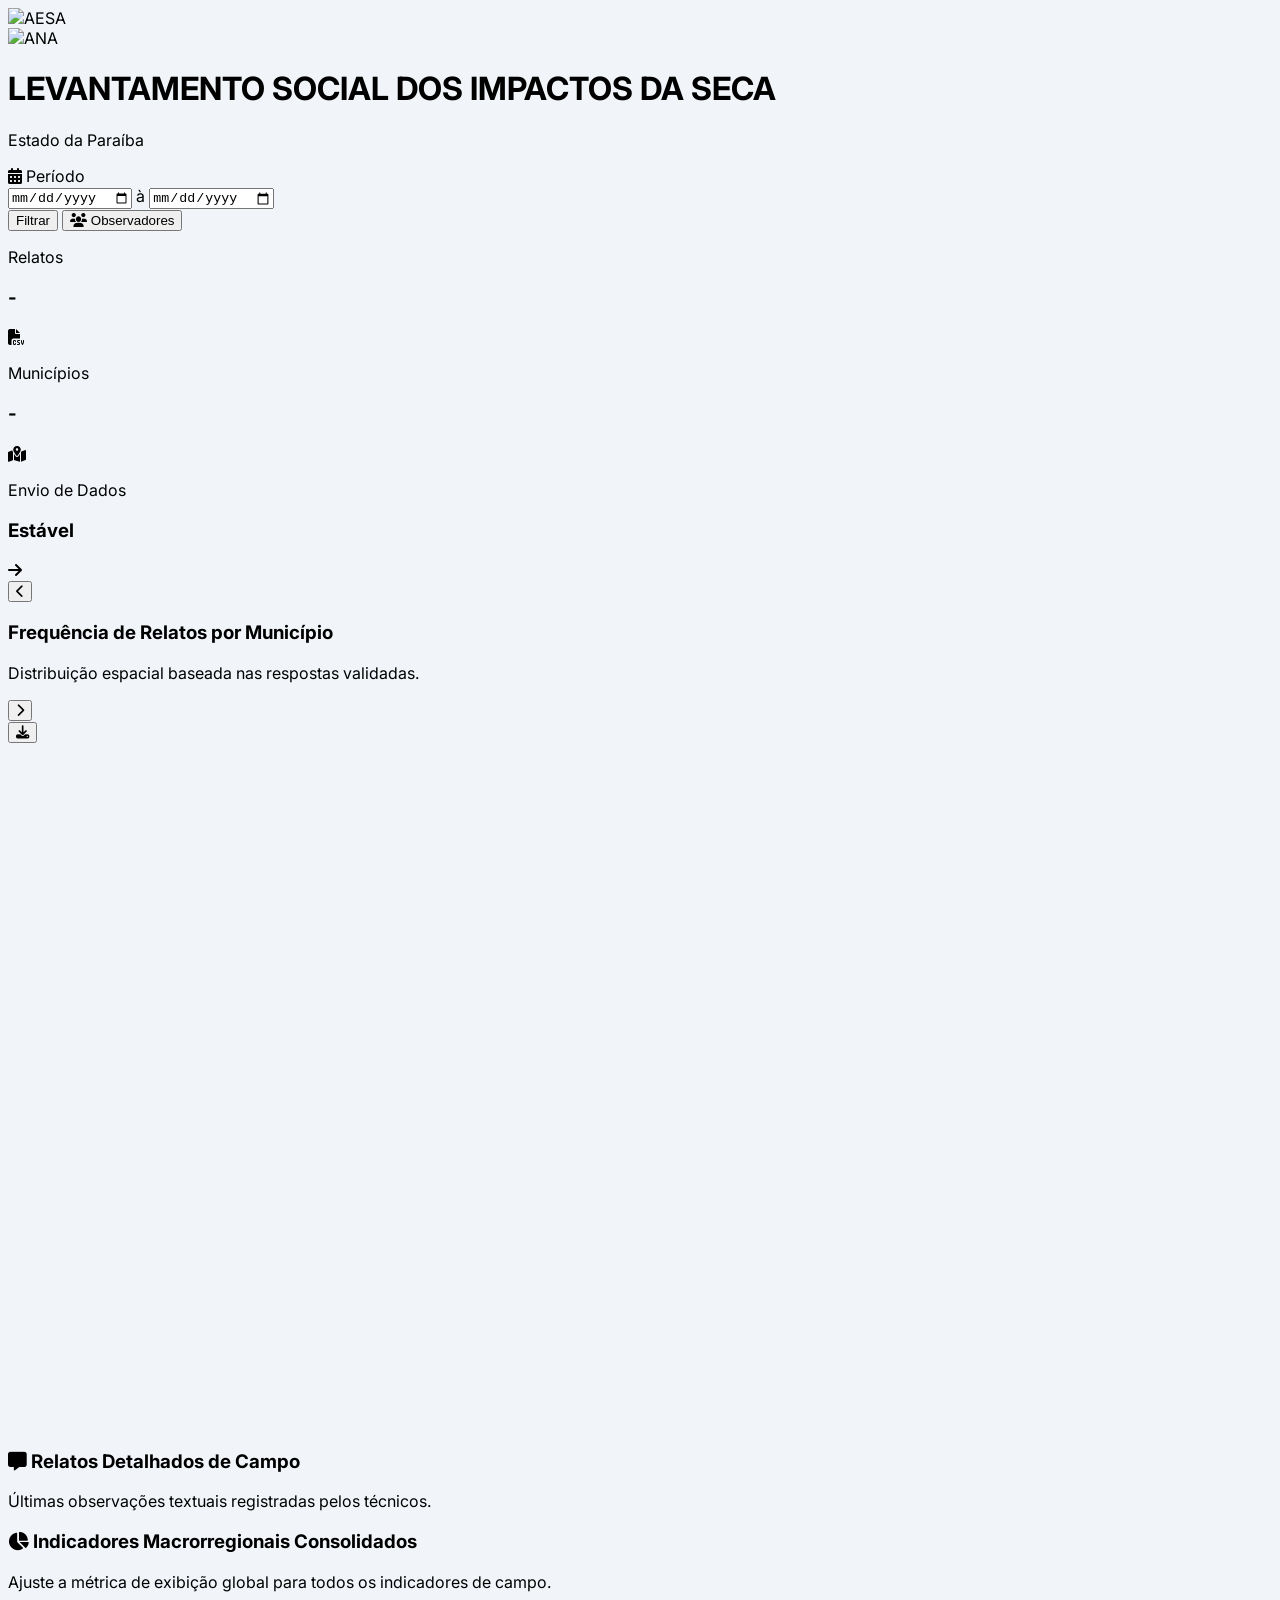
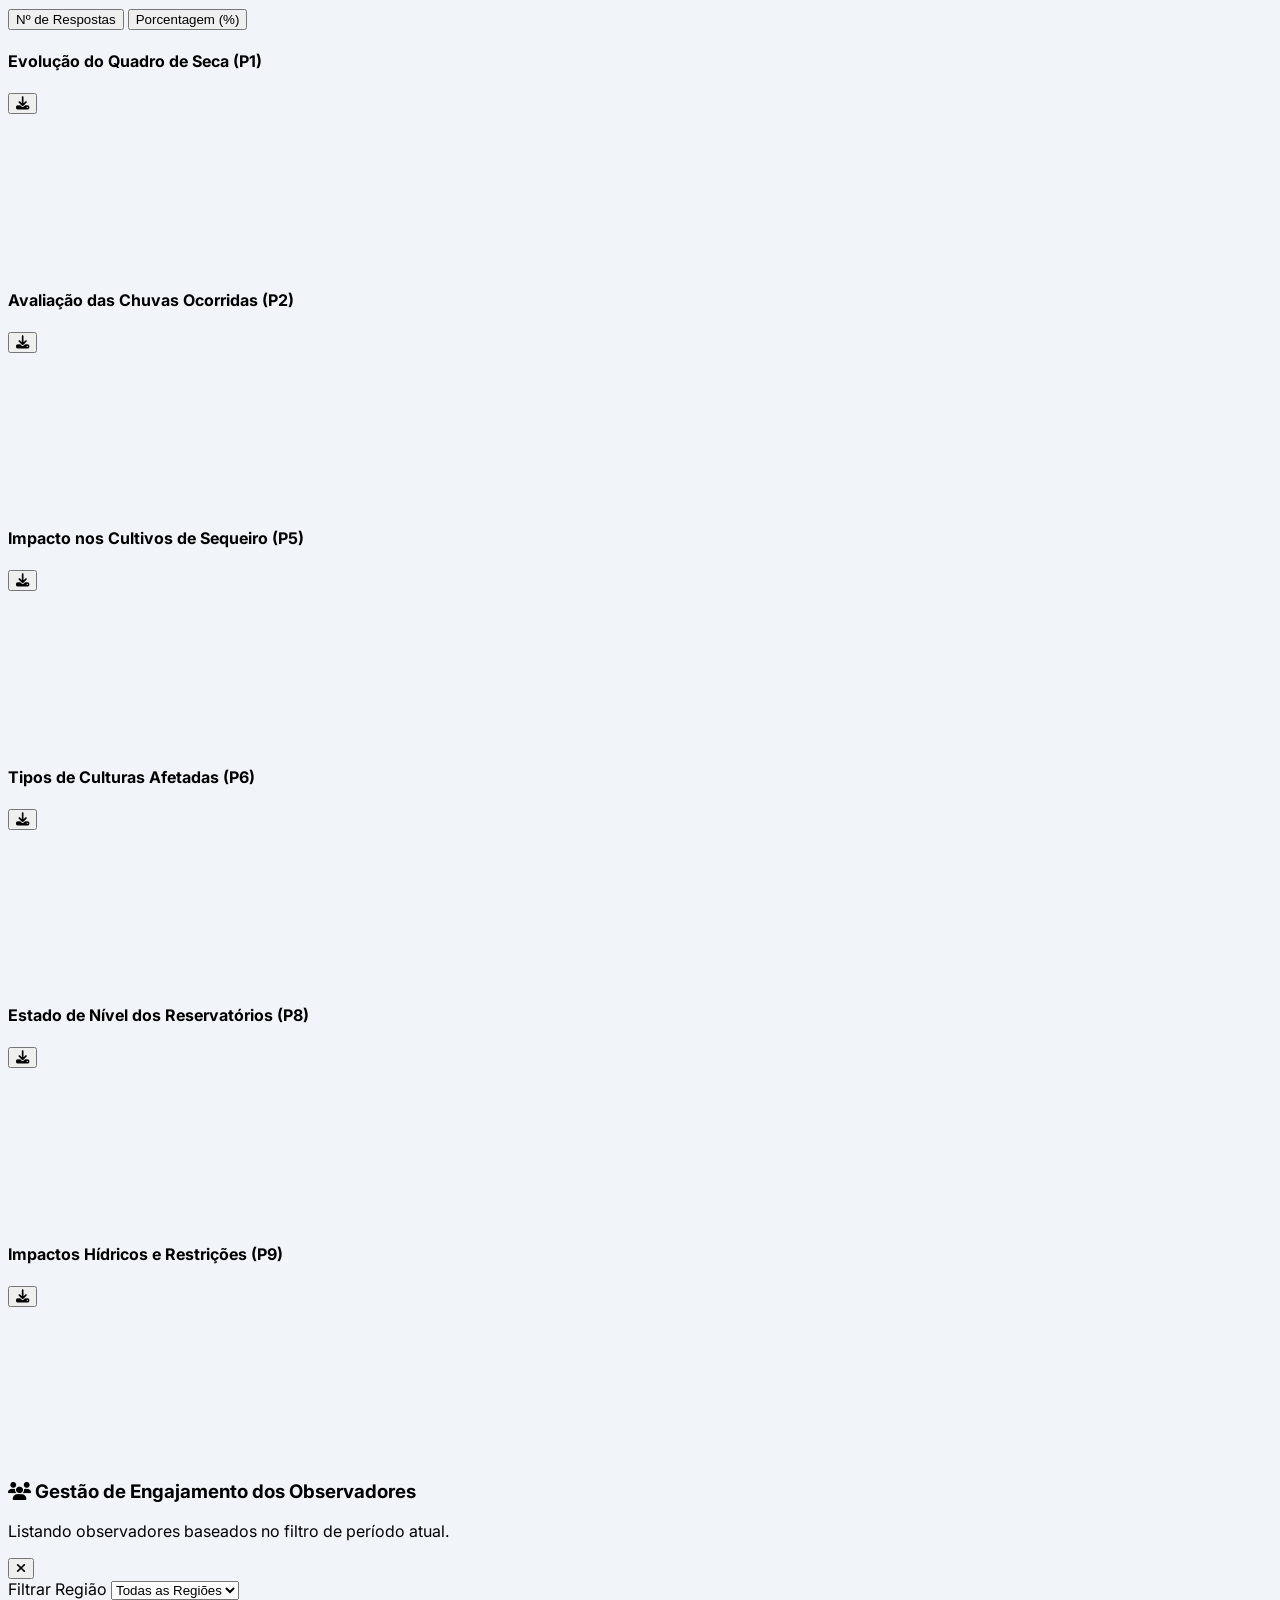
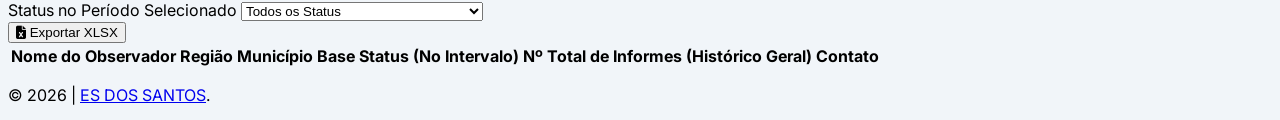
==== commit 0e67d613: "Update espacialização das perguntas" ====
--- a/docs/monitor.html
+++ b/docs/monitor.html
@@ -107,21 +107,25 @@
         <div class="grid grid-cols-1 lg:grid-cols-12 gap-4 mb-6 items-stretch">
             <div class="lg:col-span-7 bg-white p-4 rounded-xl border border-slate-200 shadow-sm flex flex-col justify-between">
                 <div class="flex items-center justify-between mb-2">
-                    <div>
-                        <h3 class="font-bold text-slate-900 text-xs">Frequência de Relatos por Município</h3>
-                        <p class="text-[10px] text-slate-400">Distribuição espacial baseada nas respostas validadas.</p>
+                    <div class="flex items-center gap-2">
+                        <button id="btn_mapa_prev" class="text-slate-400 hover:text-emerald-700 hover:bg-slate-100 p-1 rounded-full transition-all cursor-pointer" title="Pergunta Anterior">
+                            <i class="fa-solid fa-chevron-left text-sm"></i>
+                        </button>
+                        <div>
+                            <h3 id="mapa_titulo" class="font-bold text-slate-900 text-xs">Frequência de Relatos por Município</h3>
+                            <p id="mapa_subtitulo" class="text-[10px] text-slate-400">Distribuição espacial baseada nas respostas validadas.</p>
+                        </div>
+                        <button id="btn_mapa_next" class="text-slate-400 hover:text-emerald-700 hover:bg-slate-100 p-1 rounded-full transition-all cursor-pointer" title="Próxima Pergunta">
+                            <i class="fa-solid fa-chevron-right text-sm"></i>
+                        </button>
                     </div>
                     <button id="btn_download_mapa" class="text-slate-400 hover:text-slate-700 p-1 text-xs cursor-pointer transition-all" title="Exportar PNG">
                         <i class="fa-solid fa-download text-sm"></i>
                     </button>
                 </div>
 
-                <div class="flex flex-wrap items-center gap-2 text-[9px] font-semibold text-slate-600 bg-slate-50 p-1.5 rounded mb-2 border border-slate-100">
-                    <span class="flex items-center gap-1"><span class="w-2.5 h-2.5 bg-white border border-black block"></span> Sem relatos</span>
-                    <span class="flex items-center gap-1"><span class="w-2.5 h-2.5 bg-[#FFE0B2] border border-black block"></span> 1 relato</span>
-                    <span class="flex items-center gap-1"><span class="w-2.5 h-2.5 bg-[#FFB74D] border border-black block"></span> 2-3 relatos</span>
-                    <span class="flex items-center gap-1"><span class="w-2.5 h-2.5 bg-[#F57C00] border border-black block"></span> 4-5 relatos</span>
-                    <span class="flex items-center gap-1"><span class="w-2.5 h-2.5 bg-[#D84315] border border-black block"></span> &gt; 5 relatos</span>
+                <div id="mapa_legenda_container" class="flex flex-wrap items-center justify-center gap-2 text-[9px] font-semibold text-slate-600 bg-slate-50 p-1.5 rounded mb-2 border border-slate-100">
+                    <!-- Legenda renderizada dinamicamente -->
                 </div>
 
                 <div id="map-container" class="w-full h-[380px] flex items-center justify-center border border-slate-100 overflow-hidden bg-slate-50 rounded-lg relative flex-1">
@@ -278,6 +282,43 @@
         let geojsonMapData = null;
         let graficosInstanciados = {};
         let modoVisualizacaoGraficos = 'absoluto';
+
+        // --- ESTRUTURA PARA NAVEGAÇÃO ESPACIAL DOS MAPAS (SEM CULTIVOS DE SEQUEIRO) ---
+        const VIEWS_MAPA = [
+            {
+                id: 'relatos',
+                titulo: 'Frequência de Relatos por Município',
+                subtitulo: 'Distribuição espacial baseada nas respostas validadas.',
+                tipo: 'frequencia',
+                coluna: null
+            },
+            {
+                id: 'quadro_seca',
+                titulo: 'Evolução do Quadro de Seca',
+                subtitulo: 'Predominância de resposta por município (P1).',
+                tipo: 'resposta_predominante',
+                coluna: '1'
+            },
+            {
+                id: 'chuvas',
+                titulo: 'Avaliação das Chuvas Ocorridas',
+                subtitulo: 'Predominância de resposta por município (P2).',
+                tipo: 'resposta_predominante',
+                coluna: '2'
+            },
+            {
+                id: 'reservatorios',
+                titulo: 'Estado de Nível dos Reservatórios',
+                subtitulo: 'Predominância de resposta por município (P8).',
+                tipo: 'resposta_predominante',
+                coluna: '8'
+            }
+        ];
+
+        let indiceViewMapaAtual = 0;
+        let contagemMunicipiosCache = {};
+        let dadosFiltradosCache = [];
+        let legendaExportacaoAtual = [];
 
         function normalizar(txt) {
             if (!txt) return "";
@@ -393,11 +434,27 @@
 
                 configurarAlternadorModo();
                 configurarEventosModalObservadores();
+                configurarNavegacaoMapa();
                 
                 processarEFiltrarPainel();
             } catch (err) {
                 console.error("Erro crítico na inicialização: ", err);
             }
+        }
+
+        function configurarNavegacaoMapa() {
+            const btnPrev = document.getElementById('btn_mapa_prev');
+            const btnNext = document.getElementById('btn_mapa_next');
+
+            btnPrev.addEventListener('click', () => {
+                indiceViewMapaAtual = (indiceViewMapaAtual - 1 + VIEWS_MAPA.length) % VIEWS_MAPA.length;
+                renderizarMapa(contagemMunicipiosCache);
+            });
+
+            btnNext.addEventListener('click', () => {
+                indiceViewMapaAtual = (indiceViewMapaAtual + 1) % VIEWS_MAPA.length;
+                renderizarMapa(contagemMunicipiosCache);
+            });
         }
 
         function configurarAlternadorModo() {
@@ -476,6 +533,8 @@
                 return dReg && dReg >= dInicioTendencia && dReg <= dFimTendencia;
             });
 
+            dadosFiltradosCache = dadosFiltrados;
+
             const contagemMunicipios = {};
             dadosFiltrados.forEach(l => {
                 const m = l["Municipio"];
@@ -485,6 +544,8 @@
                 }
             });
 
+            contagemMunicipiosCache = contagemMunicipios;
+
             document.getElementById('card_total').innerText = dadosFiltrados.length;
             document.getElementById('card_mun').innerText = Object.keys(contagemMunicipios).length;
 
@@ -496,11 +557,69 @@
         }
 
         function renderizarMapa(contagem) {
+            const viewAtual = VIEWS_MAPA[indiceViewMapaAtual];
+            document.getElementById('mapa_titulo').innerText = viewAtual.titulo;
+            document.getElementById('mapa_subtitulo').innerText = viewAtual.subtitulo;
+
             const svg = document.getElementById('svg-map');
             svg.innerHTML = '';
             if (!geojsonMapData) return;
 
             const tooltip = document.getElementById('tooltip');
+            const containerLegenda = document.getElementById('mapa_legenda_container');
+            containerLegenda.innerHTML = '';
+            legendaExportacaoAtual = [];
+
+            const paletaCoresPerguntas = ['#ea580c', '#f59e0b', '#2563eb', '#16a34a', '#8b5cf6', '#64748b', '#ec4899', '#14b8a6'];
+            
+            let mapaRespostasPorMun = {};
+            let mapaCoresCategorias = {};
+
+            if (viewAtual.tipo === 'frequencia') {
+                legendaExportacaoAtual = [
+                    { label: 'Sem relatos', color: '#ffffff' },
+                    { label: '1 relato', color: '#FFE0B2' },
+                    { label: '2-3 relatos', color: '#FFB74D' },
+                    { label: '4-5 relatos', color: '#F57C00' },
+                    { label: '> 5 relatos', color: '#D84315' }
+                ];
+
+                containerLegenda.innerHTML = `
+                    <span class="flex items-center gap-1"><span class="w-2.5 h-2.5 bg-white border border-black block"></span> Sem relatos</span>
+                    <span class="flex items-center gap-1"><span class="w-2.5 h-2.5 bg-[#FFE0B2] border border-black block"></span> 1 relato</span>
+                    <span class="flex items-center gap-1"><span class="w-2.5 h-2.5 bg-[#FFB74D] border border-black block"></span> 2-3 relatos</span>
+                    <span class="flex items-center gap-1"><span class="w-2.5 h-2.5 bg-[#F57C00] border border-black block"></span> 4-5 relatos</span>
+                    <span class="flex items-center gap-1"><span class="w-2.5 h-2.5 bg-[#D84315] border border-black block"></span> &gt; 5 relatos</span>
+                `;
+            } else {
+                const col = viewAtual.coluna;
+                const todasCategorias = [];
+
+                dadosFiltradosCache.forEach(l => {
+                    const m = l["Municipio"];
+                    const val = l[col] ? l[col].replace(/^"|"$/g, "").trim() : "";
+                    if (m && val) {
+                        const norm = normalizar(m);
+                        if (!mapaRespostasPorMun[norm]) mapaRespostasPorMun[norm] = {};
+                        mapaRespostasPorMun[norm][val] = (mapaRespostasPorMun[norm][val] || 0) + 1;
+                        if (!todasCategorias.includes(val)) todasCategorias.push(val);
+                    }
+                });
+
+                todasCategorias.forEach((cat, idx) => {
+                    mapaCoresCategorias[cat] = paletaCoresPerguntas[idx % paletaCoresPerguntas.length];
+                });
+
+                legendaExportacaoAtual.push({ label: 'Sem dados', color: '#ffffff' });
+                let htmlLegenda = `<span class="flex items-center gap-1"><span class="w-2.5 h-2.5 bg-white border border-black block"></span> Sem dados</span>`;
+                
+                todasCategorias.forEach(cat => {
+                    const cor = mapaCoresCategorias[cat];
+                    legendaExportacaoAtual.push({ label: cat, color: cor });
+                    htmlLegenda += `<span class="flex items-center gap-1"><span class="w-2.5 h-2.5 border border-black block" style="background-color: ${cor};"></span> ${cat}</span>`;
+                });
+                containerLegenda.innerHTML = htmlLegenda;
+            }
 
             geojsonMapData.features.forEach(feature => {
                 const props = feature.properties || {};
@@ -509,10 +628,30 @@
                 const totalRelatos = contagem[nomeNorm] || 0;
 
                 let cor = "#ffffff";
-                if (totalRelatos > 0) {
-                    cor = totalRelatos > 5 ? "#D84315" :
-                          totalRelatos > 3 ? "#F57C00" :
-                          totalRelatos > 1 ? "#FFB74D" : "#FFE0B2";
+                let textoTooltip = `<strong>${nomeMun}</strong><br><span class="text-amber-400 font-bold">${totalRelatos} relatos validados</span>`;
+
+                if (viewAtual.tipo === 'frequencia') {
+                    if (totalRelatos > 0) {
+                        cor = totalRelatos > 5 ? "#D84315" :
+                              totalRelatos > 3 ? "#F57C00" :
+                              totalRelatos > 1 ? "#FFB74D" : "#FFE0B2";
+                    }
+                } else {
+                    const respMun = mapaRespostasPorMun[nomeNorm];
+                    if (respMun) {
+                        let catMaisVotada = "";
+                        let maxVotos = 0;
+                        Object.keys(respMun).forEach(cat => {
+                            if (respMun[cat] > maxVotos) {
+                                maxVotos = respMun[cat];
+                                catMaisVotada = cat;
+                            }
+                        });
+                        if (catMaisVotada) {
+                            cor = mapaCoresCategorias[catMaisVotada] || "#ffffff";
+                            textoTooltip = `<strong>${nomeMun}</strong><br><span class="text-emerald-400 font-bold">Predominante: ${catMaisVotada}</span><br><span class="text-slate-300 text-[10px]">${maxVotos} de ${totalRelatos} relatos</span>`;
+                        }
+                    }
                 }
 
                 let dPath = "";
@@ -553,7 +692,7 @@
                     tooltip.style.display = "block";
                     tooltip.style.left = (e.clientX + 15) + "px";
                     tooltip.style.top = (e.clientY + 15) + "px";
-                    tooltip.innerHTML = `<strong>${nomeMun}</strong><br><span class="text-amber-400 font-bold">${totalRelatos} relatos validados</span>`;
+                    tooltip.innerHTML = textoTooltip;
                 });
 
                 path.addEventListener("mouseleave", () => { tooltip.style.display = "none"; });
@@ -769,6 +908,8 @@
 
         document.getElementById('btn_download_mapa').addEventListener('click', () => {
             const svgOriginal = document.getElementById('svg-map');
+            const viewAtual = VIEWS_MAPA[indiceViewMapaAtual];
+
             const dataIniInput = document.getElementById('data_inicio').value;
             const dataFimInput = document.getElementById('data_fim').value;
             
@@ -804,31 +945,53 @@
                 }
             });
 
+            // --- ALGORITMO MULTILINHA COM CENTRALIZAÇÃO INDIVIDUAL POR LINHA ---
+            let linhasDeLegenda = [];
+            let linhaAtual = [];
+            let larguraLinhaAtual = 0;
+
+            legendaExportacaoAtual.forEach(item => {
+                const wItem = (item.label.length * 6.5) + 32;
+                if (larguraLinhaAtual + wItem > 770 && linhaAtual.length > 0) {
+                    linhasDeLegenda.push({ itens: linhaAtual, largura: larguraLinhaAtual });
+                    linhaAtual = [];
+                    larguraLinhaAtual = 0;
+                }
+                linhaAtual.push({ ...item, width: wItem });
+                larguraLinhaAtual += wItem;
+            });
+            if (linhaAtual.length > 0) {
+                linhasDeLegenda.push({ itens: linhaAtual, largura: larguraLinhaAtual });
+            }
+
+            let tagsLegendaSVG = "";
+            let posY = 540;
+
+            linhasDeLegenda.forEach(linha => {
+                let posX = (850 - linha.largura) / 2;
+                linha.itens.forEach(item => {
+                    tagsLegendaSVG += `
+                        <g transform="translate(${posX}, ${posY})">
+                            <rect x="0" y="0" width="13" height="13" fill="${item.color}" stroke="#000000" stroke-width="1"/>
+                            <text x="18" y="10.5" font-size="10.5px" font-weight="bold" fill="#334155">${item.label}</text>
+                        </g>`;
+                    posX += item.width;
+                });
+                posY += 22;
+            });
+
             let svgCompletoExportacao = `
-            <svg xmlns="http://www.w3.org/2000/svg" width="${wReal}" height="${hReal}" viewBox="0 0 850 600" style="background:#ffffff; font-family:'Inter', sans-serif;">
-                <text x="425" y="45" font-size="20px" font-weight="bold" fill="#0f172a" text-anchor="middle">Frequência de Relatos por Município</text>
+            <svg xmlns="http://www.w3.org/2000/svg" width="${wReal}" height="${hReal}" viewBox="0 0 850 620" style="background:#ffffff; font-family:'Inter', sans-serif;">
+                <text x="425" y="45" font-size="20px" font-weight="bold" fill="#0f172a" text-anchor="middle">${viewAtual.titulo}</text>
                 <text x="425" y="70" font-size="12px" font-weight="600" fill="#64748b" text-anchor="middle">${textoPeriodo}</text>
                 
-                <g transform="translate(0, 70)">
+                <g transform="translate(0, 60)">
                     ${conteudoPaths}
                     ${tagsNomesMunicipios}
                 </g>
 
-                <g transform="translate(185, 545)" font-size="11px" font-weight="bold" fill="#334155">
-                    <rect x="0" y="0" width="15" height="15" fill="#ffffff" stroke="#000000" stroke-width="1"/>
-                    <text x="22" y="12">Sem relatos</text>
-
-                    <rect x="110" y="0" width="15" height="15" fill="#FFE0B2" stroke="#000000" stroke-width="1"/>
-                    <text x="132" y="12">1 relato</text>
-
-                    <rect x="210" y="0" width="15" height="15" fill="#FFB74D" stroke="#000000" stroke-width="1"/>
-                    <text x="232" y="12">2-3 relatos</text>
-
-                    <rect x="320" y="0" width="15" height="15" fill="#F57C00" stroke="#000000" stroke-width="1"/>
-                    <text x="342" y="12">4-5 relatos</text>
-
-                    <rect x="430" y="0" width="15" height="15" fill="#D84315" stroke="#000000" stroke-width="1"/>
-                    <text x="452" y="12">&gt; 5 relatos</text>
+                <g>
+                    ${tagsLegendaSVG}
                 </g>
             </svg>`;
 
@@ -843,7 +1006,7 @@
                 
                 const link = document.createElement('a');
                 link.href = canvas.toDataURL('image/png', 1.0);
-                link.download = 'relatorio_mapa_monitor_pb.png';
+                link.download = `mapa_${viewAtual.id}.png`;
                 link.click();
                 URL.revokeObjectURL(url);
             };
@@ -1002,4 +1165,4 @@
         window.onload = inicializarPortal;
     </script>
 </body>
-</html>+</html>
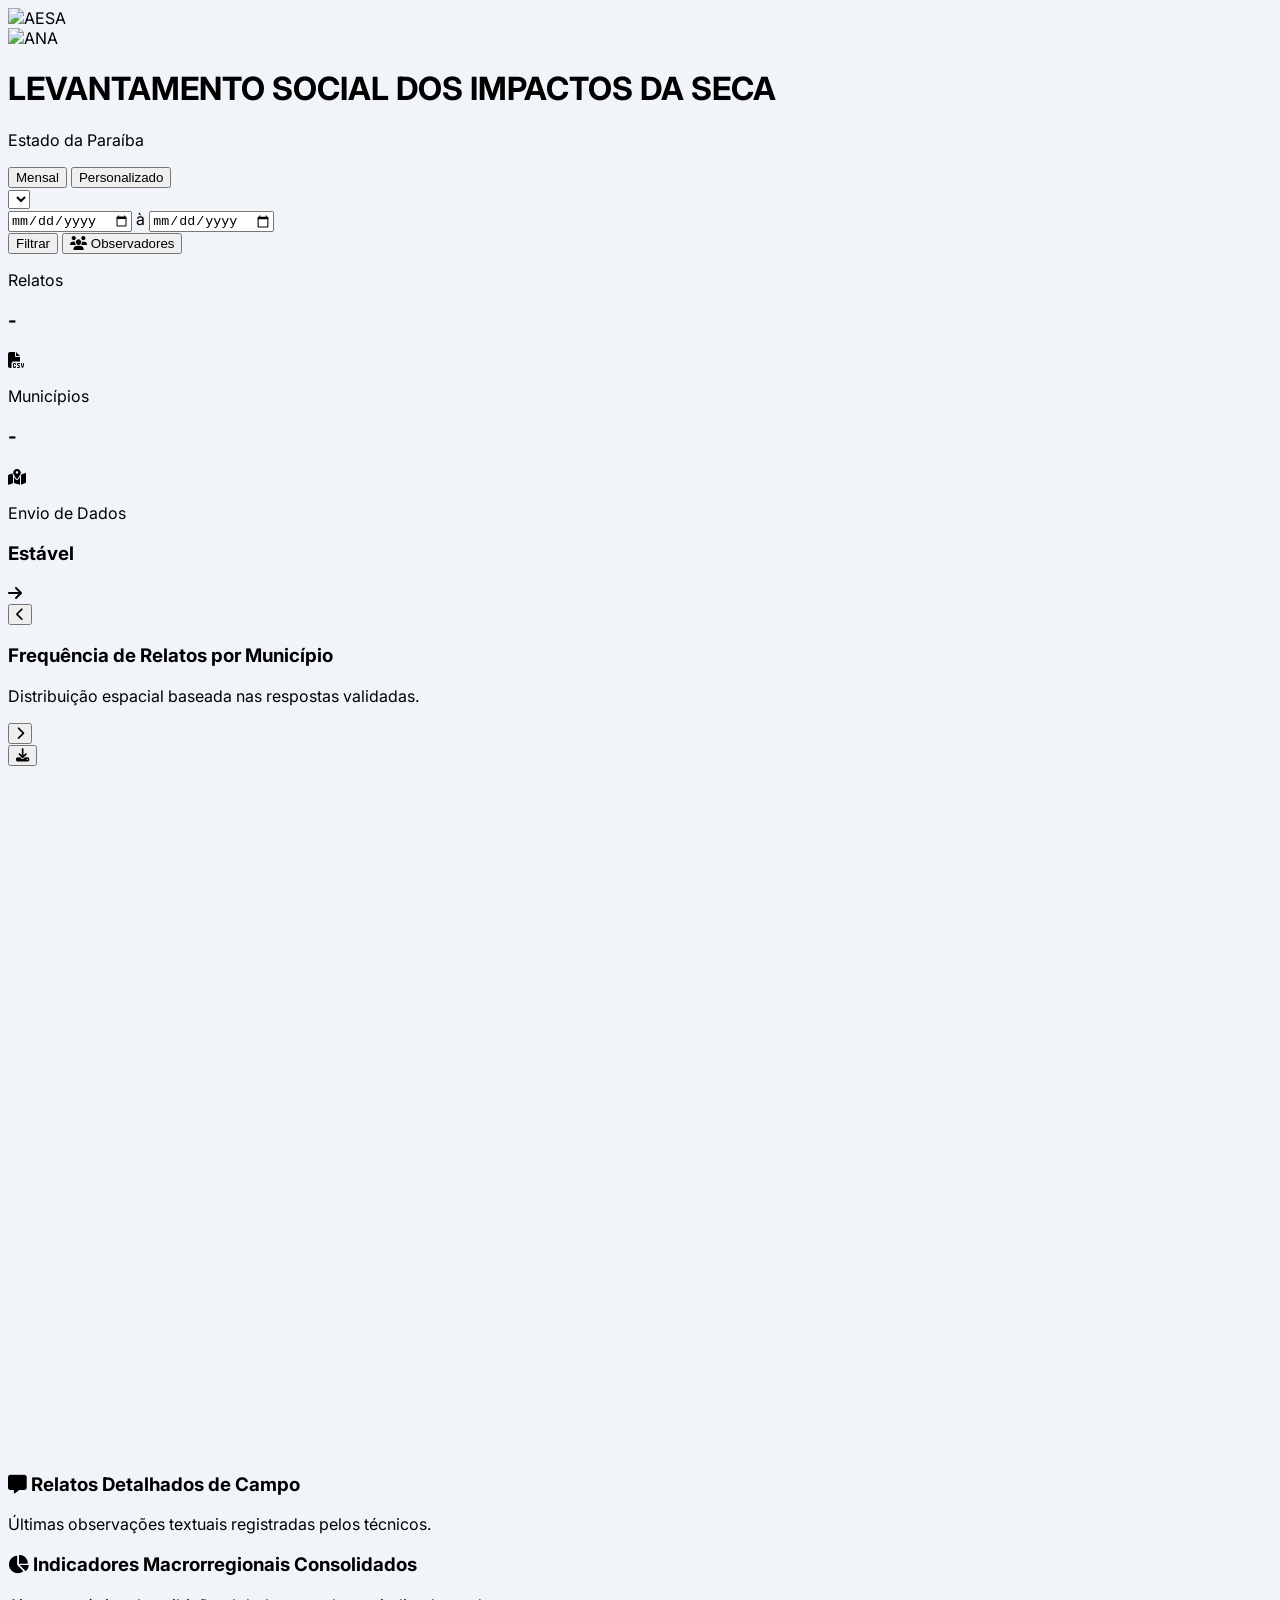
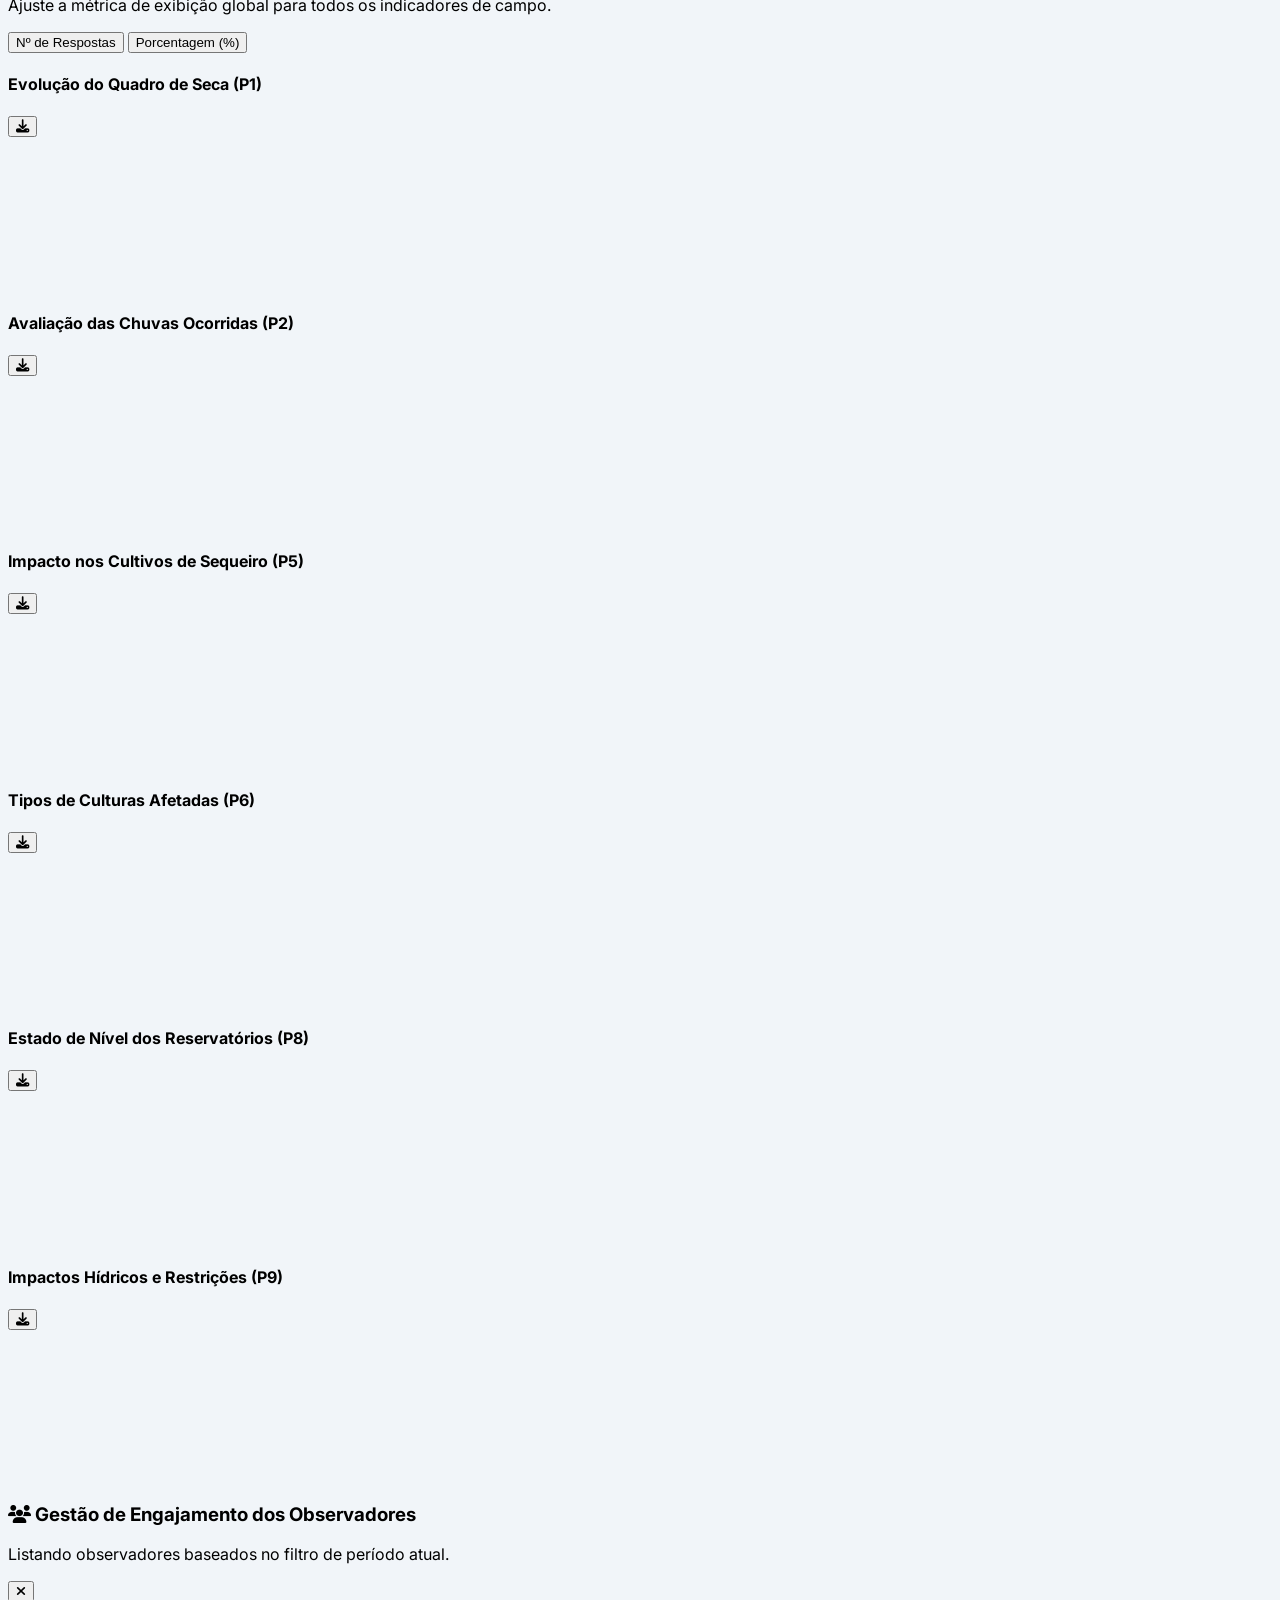
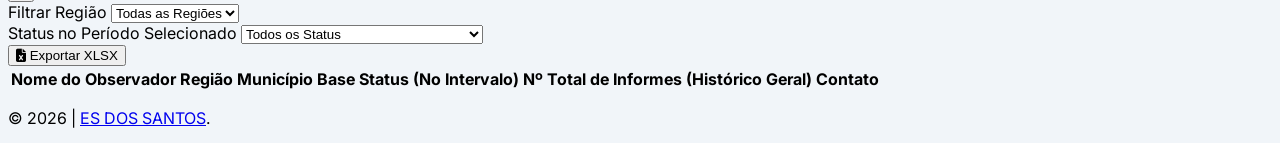
==== commit 5026d064: "UpdateOUT26" ====
--- a/docs/monitor.html
+++ b/docs/monitor.html
@@ -56,24 +56,38 @@
         
         <div class="grid grid-cols-1 md:grid-cols-2 lg:grid-cols-12 gap-4 mb-4">
             
-            <!-- CONTAINER DE FILTRO ADAPTADO EXCLUSIVAMENTE PARA PERÍODO -->
-            <div class="lg:col-span-6 bg-white px-4 py-2 rounded-xl border border-slate-200 shadow-sm flex items-center justify-between gap-3 h-14">
+            <!-- CONTAINER DE FILTRO COM MODO MENSAL (PADRÃO) OU PERSONALIZADO -->
+            <div class="lg:col-span-6 bg-white px-4 py-2 rounded-xl border border-slate-200 shadow-sm flex items-center justify-between gap-2 h-14">
                 <div class="flex items-center gap-1.5 shrink-0">
-                    <i class="fa-solid fa-calendar-days text-emerald-600 text-xs"></i>
-                    <span class="font-bold text-[10px] text-slate-700 uppercase tracking-wider">Período</span>
-                </div>
-
-                <!-- Inputs do Modo Período Fixo -->
-                <div id="container_periodo" class="flex items-center gap-2 flex-1 min-w-0">
-                    <input type="date" id="data_inicio" class="w-full bg-slate-50 border border-slate-200 rounded px-2 py-1 text-xs text-slate-700 focus:outline-emerald-600 font-medium">
+                    <!-- Alternador de Modo de Filtro -->
+                    <div class="bg-slate-100 p-0.5 rounded-md flex items-center border border-slate-200">
+                        <button id="btn_modo_mensal" class="px-2 py-0.5 text-[10px] font-bold rounded cursor-pointer transition-all bg-white text-emerald-800 shadow-xs">
+                            Mensal
+                        </button>
+                        <button id="btn_modo_custom" class="px-2 py-0.5 text-[10px] font-bold rounded cursor-pointer transition-all text-slate-500 hover:text-slate-800">
+                            Personalizado
+                        </button>
+                    </div>
+                </div>
+
+                <!-- Inputs do Modo Mensal (Mês e Ano - Padrão Visível) -->
+                <div id="container_periodo_mensal" class="flex items-center gap-1.5 flex-1 min-w-0">
+                    <select id="select_mes_ano" class="w-full bg-slate-50 border border-slate-200 rounded px-2 py-1 text-xs text-slate-700 focus:outline-emerald-600 font-bold">
+                        <!-- Opções preenchidas dinamicamente a partir de Outubro/2025 até o mês anterior concluído -->
+                    </select>
+                </div>
+
+                <!-- Inputs do Modo Personalizado (Intervalo de Datas - Oculto Inicialmente) -->
+                <div id="container_periodo_custom" class="hidden flex items-center gap-1.5 flex-1 min-w-0">
+                    <input type="date" id="data_inicio" class="w-full bg-slate-50 border border-slate-200 rounded px-1.5 py-1 text-xs text-slate-700 focus:outline-emerald-600 font-medium">
                     <span class="text-slate-400 text-xs shrink-0">à</span>
-                    <input type="date" id="data_fim" class="w-full bg-slate-50 border border-slate-200 rounded px-2 py-1 text-xs text-slate-700 focus:outline-emerald-600 font-medium">
+                    <input type="date" id="data_fim" class="w-full bg-slate-50 border border-slate-200 rounded px-1.5 py-1 text-xs text-slate-700 focus:outline-emerald-600 font-medium">
                 </div>
 
                 <button id="btn_filtrar" class="bg-emerald-600 hover:bg-emerald-700 text-white font-bold text-xs px-3 py-1 rounded transition-all cursor-pointer shadow-sm shrink-0">
                     Filtrar
                 </button>
-                <button id="btn_modal_obs" class="bg-slate-700 hover:bg-slate-800 text-white font-bold text-xs px-3 py-1 rounded transition-all cursor-pointer shadow-sm shrink-0 flex items-center gap-1">
+                <button id="btn_modal_obs" class="bg-slate-700 hover:bg-slate-800 text-white font-bold text-xs px-2.5 py-1 rounded transition-all cursor-pointer shadow-sm shrink-0 flex items-center gap-1">
                     <i class="fa-solid fa-users text-[11px]"></i> Observadores
                 </button>
             </div>
@@ -278,12 +292,61 @@
         const GEOJSON_URL = "https://raw.githubusercontent.com/EdivanS96/Meteorologia/main/MONITOR/DATA/municipios_pb.geojson";
         const LISTA_REGIOES_ORDENADA = ["Litoral", "Brejo", "Agreste", "Cariri", "Curimataú", "Sertão", "Alto Sertão"];
 
+        const LISTA_MESES = [
+            "Janeiro", "Fevereiro", "Março", "Abril", "Maio", "Junho",
+            "Julho", "Agosto", "Setembro", "Outubro", "Novembro", "Dezembro"
+        ];
+
         let dadosPlanilha = [];
         let geojsonMapData = null;
         let graficosInstanciados = {};
         let modoVisualizacaoGraficos = 'absoluto';
-
-        // --- ESTRUTURA PARA NAVEGAÇÃO ESPACIAL DOS MAPAS (SEM CULTIVOS DE SEQUEIRO) ---
+        let modoFiltroPeriodo = 'mensal'; // 'mensal' é o padrão
+
+        // Mapeamento semântico de cores por tipo de resposta
+        const MAPA_CORES_SEMANTICAS = {
+            "sem dados": "#ffffff",
+            "nao tenho essa informacao": "#ffffff",
+            "não tenho essa informação": "#ffffff",
+            
+            "houve melhora": "#16a34a",            
+            "nao houve alteracao": "#f59e0b",      
+            "não houve alteração": "#f59e0b",      
+            "houve piora": "#dc2626",              
+            "nao ha seca": "#2563eb",              
+            "não há seca": "#2563eb",              
+
+            "muita chuva": "#1d4ed8",              
+            "pouca chuva": "#f59e0b",              
+            "nao choveu": "#b91c1c",               
+            "não choveu": "#b91c1c",               
+
+            "niveis acima da normalidade": "#1d4ed8", 
+            "níveis acima da normalidade": "#1d4ed8",
+            "niveis normais": "#0284c7",              
+            "níveis normais": "#0284c7",
+            "niveis decrescentes (estao baixando)": "#f59e0b", 
+            "níveis decrescentes (estão baixando)": "#f59e0b",
+            "niveis baixos": "#ea580c",               
+            "níveis baixos": "#ea580c",
+            "niveis criticamente baixos": "#dc2626",   
+            "níveis criticamente baixos": "#dc2626",
+            "sistemas hidricos em colapso": "#881337", 
+            "sistemas hídricos em colapso": "#881337"
+        };
+
+        function obterCorSemantica(texto, indexPadrao = 0) {
+            if (!texto) return "#ffffff";
+            const textoNorm = texto.trim().toLowerCase();
+            
+            if (MAPA_CORES_SEMANTICAS[textoNorm]) {
+                return MAPA_CORES_SEMANTICAS[textoNorm];
+            }
+            
+            const paletaReserva = ['#ea580c', '#f59e0b', '#2563eb', '#16a34a', '#8b5cf6', '#64748b', '#ec4899', '#14b8a6', '#06b6d4', '#f43f5e'];
+            return paletaReserva[indexPadrao % paletaReserva.length];
+        }
+
         const VIEWS_MAPA = [
             {
                 id: 'relatos',
@@ -413,6 +476,40 @@
             return { x: x, y: y, str: `${x.toFixed(1)},${y.toFixed(1)}` };
         }
 
+        function popularSeletorMeses() {
+            const select = document.getElementById('select_mes_ano');
+            select.innerHTML = '';
+
+            const anoInicial = 2025;
+            const mesInicial = 9; // Outubro/2025 (0-indexed)
+            
+            const hoje = new Date();
+            
+            // O mês atual só é liberado a partir do dia 1 do mês subsequente
+            // Exemplo: se hoje é 05/10/2026, o limite de análise encerrada é Setembro/2026 (Mês 8)
+            const dataLimiteAnalisavel = new Date(hoje.getFullYear(), hoje.getMonth(), 0); 
+            const anoLimite = dataLimiteAnalisavel.getFullYear();
+            const mesLimite = dataLimiteAnalisavel.getMonth();
+
+            for (let ano = anoInicial; ano <= anoLimite; ano++) {
+                const mesStart = (ano === anoInicial) ? mesInicial : 0;
+                const mesEnd = (ano === anoLimite) ? mesLimite : 11;
+
+                for (let mes = mesStart; mes <= mesEnd; mes++) {
+                    const nomeMes = LISTA_MESES[mes];
+                    const opt = document.createElement('option');
+                    opt.value = `${nomeMes}_${ano}`;
+                    opt.innerText = `${nomeMes} de ${ano}`;
+                    select.appendChild(opt);
+                }
+            }
+
+            // Seleciona automaticamente o mês mais recente disponível (ex: Setembro)
+            if (select.options.length > 0) {
+                select.selectedIndex = select.options.length - 1;
+            }
+        }
+
         async function inicializarPortal() {
             try {
                 const [resCsv, resGeojson] = await Promise.all([
@@ -422,7 +519,7 @@
                 dadosPlanilha = parsearCSV(resCsv);
                 geojsonMapData = resGeojson;
 
-                // Configura inputs do modo período padrão
+                // Configura datas no modo personalizado
                 const hoje = new Date();
                 const trintaDiasAtras = new Date();
                 trintaDiasAtras.setDate(hoje.getDate() - 30);
@@ -432,7 +529,9 @@
                 document.getElementById('data_inicio').value = formatarDataInput(trintaDiasAtras);
                 document.getElementById('data_fim').value = formatarDataInput(hoje);
 
-                configurarAlternadorModo();
+                popularSeletorMeses();
+                configurarAlternadorModoFiltro();
+                configurarAlternadorModoGraficos();
                 configurarEventosModalObservadores();
                 configurarNavegacaoMapa();
                 
@@ -442,6 +541,33 @@
             }
         }
 
+        function configurarAlternadorModoFiltro() {
+            const btnCustom = document.getElementById('btn_modo_custom');
+            const btnMensal = document.getElementById('btn_modo_mensal');
+            const containerCustom = document.getElementById('container_periodo_custom');
+            const containerMensal = document.getElementById('container_periodo_mensal');
+
+            btnCustom.addEventListener('click', () => {
+                modoFiltroPeriodo = 'custom';
+                btnCustom.className = "px-2 py-0.5 text-[10px] font-bold rounded cursor-pointer transition-all bg-white text-emerald-800 shadow-xs";
+                btnMensal.className = "px-2 py-0.5 text-[10px] font-bold rounded cursor-pointer transition-all text-slate-500 hover:text-slate-800";
+                containerCustom.classList.remove('hidden');
+                containerCustom.classList.add('flex');
+                containerMensal.classList.remove('flex');
+                containerMensal.classList.add('hidden');
+            });
+
+            btnMensal.addEventListener('click', () => {
+                modoFiltroPeriodo = 'mensal';
+                btnMensal.className = "px-2 py-0.5 text-[10px] font-bold rounded cursor-pointer transition-all bg-white text-emerald-800 shadow-xs";
+                btnCustom.className = "px-2 py-0.5 text-[10px] font-bold rounded cursor-pointer transition-all text-slate-500 hover:text-slate-800";
+                containerMensal.classList.remove('hidden');
+                containerMensal.classList.add('flex');
+                containerCustom.classList.remove('flex');
+                containerCustom.classList.add('hidden');
+            });
+        }
+
         function configurarNavegacaoMapa() {
             const btnPrev = document.getElementById('btn_mapa_prev');
             const btnNext = document.getElementById('btn_mapa_next');
@@ -457,7 +583,7 @@
             });
         }
 
-        function configurarAlternadorModo() {
+        function configurarAlternadorModoGraficos() {
             const btnAbs = document.getElementById('mode_abs');
             const btnPct = document.getElementById('mode_pct');
 
@@ -474,6 +600,39 @@
                 btnAbs.className = "px-2.5 py-1 text-[11px] font-bold rounded-md cursor-pointer transition-all text-slate-500 hover:text-slate-800";
                 processarEFiltrarPainel();
             });
+        }
+
+        function obterIntervaloDatasFiltro() {
+            if (modoFiltroPeriodo === 'custom') {
+                const dateInputInicio = document.getElementById('data_inicio').value;
+                const dateInputFim = document.getElementById('data_fim').value;
+
+                if (!dateInputInicio || !dateInputFim) return null;
+
+                return {
+                    inicio: new Date(dateInputInicio + "T00:00:00"),
+                    fim: new Date(dateInputFim + "T23:59:59"),
+                    label: `${dateInputInicio.split('-').reverse().join('/')} até ${dateInputFim.split('-').reverse().join('/')}`
+                };
+            } else {
+                const val = document.getElementById('select_mes_ano').value;
+                if (!val) return null;
+
+                const [nomeMes, anoStr] = val.split('_');
+                const indexMes = LISTA_MESES.indexOf(nomeMes);
+                const ano = parseInt(anoStr, 10);
+
+                const inicio = new Date(ano, indexMes, 1, 0, 0, 0);
+                const fim = new Date(ano, indexMes + 1, 0, 23, 59, 59);
+
+                return {
+                    inicio: inicio,
+                    fim: fim,
+                    mes: nomeMes,
+                    ano: anoStr,
+                    label: `${nomeMes} de ${anoStr}`
+                };
+            }
         }
 
         function calcularTendencia(dadosAtuais, dInicio, dFim) {
@@ -516,22 +675,36 @@
         }
 
         function processarEFiltrarPainel() {
+            const infoFiltro = obterIntervaloDatasFiltro();
+            if (!infoFiltro) return;
+
             let dadosFiltrados = [];
-            
-            const dateInputInicio = document.getElementById('data_inicio').value;
-            const dateInputFim = document.getElementById('data_fim').value;
-
-            if(!dateInputInicio || !dateInputFim) return;
-
-            const dInicioTendencia = new Date(dateInputInicio + "T00:00:00");
-            const dFimTendencia = new Date(dateInputFim + "T23:59:59");
-
-            dadosFiltrados = dadosPlanilha.filter(l => {
-                const dataRaw = l["Data/Hora"];
-                if (!dataRaw) return false;
-                const dReg = extrairDataEHoraBR(dataRaw);
-                return dReg && dReg >= dInicioTendencia && dReg <= dFimTendencia;
-            });
+
+            if (modoFiltroPeriodo === 'mensal') {
+                // Filtro direto combinando coluna F (Mês) e coluna G (Ano) da planilha
+                dadosFiltrados = dadosPlanilha.filter(l => {
+                    const mesLinha = l["Mês"] || l["Mes"] || l["F"] || "";
+                    const anoLinha = l["Ano"] || l["G"] || "";
+
+                    const mesMatch = mesLinha.toString().trim().toLowerCase() === infoFiltro.mes.toLowerCase();
+                    const anoMatch = anoLinha.toString().trim() === infoFiltro.ano;
+
+                    if (mesLinha && anoLinha) {
+                        return mesMatch && anoMatch;
+                    }
+
+                    // Fallback para caso F/G estejam em colunas genéricas ou usando Data/Hora
+                    const dReg = extrairDataEHoraBR(l["Data/Hora"]);
+                    return dReg && dReg >= infoFiltro.inicio && dReg <= infoFiltro.fim;
+                });
+            } else {
+                dadosFiltrados = dadosPlanilha.filter(l => {
+                    const dataRaw = l["Data/Hora"];
+                    if (!dataRaw) return false;
+                    const dReg = extrairDataEHoraBR(dataRaw);
+                    return dReg && dReg >= infoFiltro.inicio && dReg <= infoFiltro.fim;
+                });
+            }
 
             dadosFiltradosCache = dadosFiltrados;
 
@@ -549,7 +722,7 @@
             document.getElementById('card_total').innerText = dadosFiltrados.length;
             document.getElementById('card_mun').innerText = Object.keys(contagemMunicipios).length;
 
-            calcularTendencia(dadosFiltrados, dInicioTendencia, dFimTendencia);
+            calcularTendencia(dadosFiltrados, infoFiltro.inicio, infoFiltro.fim);
             renderizarMapa(contagemMunicipios);
             atualizarFeedRelatos(dadosFiltrados);
             renderizarTodosGraficos(dadosFiltrados);
@@ -570,8 +743,6 @@
             containerLegenda.innerHTML = '';
             legendaExportacaoAtual = [];
 
-            const paletaCoresPerguntas = ['#ea580c', '#f59e0b', '#2563eb', '#16a34a', '#8b5cf6', '#64748b', '#ec4899', '#14b8a6'];
-            
             let mapaRespostasPorMun = {};
             let mapaCoresCategorias = {};
 
@@ -607,7 +778,7 @@
                 });
 
                 todasCategorias.forEach((cat, idx) => {
-                    mapaCoresCategorias[cat] = paletaCoresPerguntas[idx % paletaCoresPerguntas.length];
+                    mapaCoresCategorias[cat] = obterCorSemantica(cat, idx);
                 });
 
                 legendaExportacaoAtual.push({ label: 'Sem dados', color: '#ffffff' });
@@ -773,7 +944,6 @@
             });
 
             const datasets = classesRespostas.map((cat, i) => {
-                const paletaCores = ['#ea580c', '#f59e0b', '#2563eb', '#16a34a', '#8b5cf6', '#64748b', '#ec4899', '#14b8a6', '#06b6d4', '#f43f5e'];
                 return {
                     label: cat,
                     data: LISTA_REGIOES_ORDENADA.map(reg => {
@@ -790,7 +960,7 @@
                         }
                         return ocorrencias;
                     }),
-                    backgroundColor: paletaCores[i % paletaCores.length]
+                    backgroundColor: obterCorSemantica(cat, i)
                 };
             });
 
@@ -846,9 +1016,8 @@
                 const graficoRef = graficosInstanciados[idCanvas];
                 if (!graficoRef) return;
 
-                const dateInputInicio = document.getElementById('data_inicio').value.split('-').reverse().join('/');
-                const dateInputFim = document.getElementById('data_fim').value.split('-').reverse().join('/');
-                const textoPeriodo = `Período da Amostra: ${dateInputInicio} até ${dateInputFim}`;
+                const infoFiltro = obterIntervaloDatasFiltro();
+                const textoPeriodo = infoFiltro ? `Período da Amostra: ${infoFiltro.label}` : '';
                 const tipoMetrica = modoVisualizacaoGraficos === 'porcentagem' ? ' (Métrica: Proporção %)' : ' (Métrica: Frequência Absoluta)';
 
                 const canvasTemporario = document.createElement('canvas');
@@ -910,12 +1079,8 @@
             const svgOriginal = document.getElementById('svg-map');
             const viewAtual = VIEWS_MAPA[indiceViewMapaAtual];
 
-            const dataIniInput = document.getElementById('data_inicio').value;
-            const dataFimInput = document.getElementById('data_fim').value;
-            
-            const dataFormatadaInicio = dataIniInput ? dataIniInput.split('-').reverse().join('/') : '';
-            const dataFormatadaFim = dataFimInput ? dataFimInput.split('-').reverse().join('/') : '';
-            const textoPeriodo = `Período de Monitoramento: ${dataFormatadaInicio} até ${dataFormatadaFim}`;
+            const infoFiltro = obterIntervaloDatasFiltro();
+            const textoPeriodo = infoFiltro ? `Período de Monitoramento: ${infoFiltro.label}` : '';
 
             const wReal = 1200; 
             const hReal = 850; 
@@ -945,7 +1110,6 @@
                 }
             });
 
-            // --- ALGORITMO MULTILINHA COM CENTRALIZAÇÃO INDIVIDUAL POR LINHA ---
             let linhasDeLegenda = [];
             let linhaAtual = [];
             let larguraLinhaAtual = 0;
@@ -1048,8 +1212,8 @@
         function construirTabelaObservadores() {
             if (!dadosPlanilha.length) return;
 
-            const dInicio = new Date(document.getElementById('data_inicio').value + "T00:00:00");
-            const dFim = new Date(document.getElementById('data_fim').value + "T23:59:59");
+            const infoFiltro = obterIntervaloDatasFiltro();
+            if (!infoFiltro) return;
 
             const dataBaseHistorica = new Date("2025-10-01T00:00:00");
             const mapaObservadores = {};
@@ -1078,8 +1242,21 @@
 
                 mapaObservadores[nomeChave].totalHistoricoGeral++;
 
-                if (dReg >= dInicio && dReg <= dFim) {
-                    mapaObservadores[nomeChave].enviouNoPeriodoFiltro = true;
+                if (modoFiltroPeriodo === 'mensal') {
+                    const mesLinha = l["Mês"] || l["Mes"] || l["F"] || "";
+                    const anoLinha = l["Ano"] || l["G"] || "";
+                    if (mesLinha && anoLinha) {
+                        if (mesLinha.toString().trim().toLowerCase() === infoFiltro.mes.toLowerCase() &&
+                            anoLinha.toString().trim() === infoFiltro.ano) {
+                            mapaObservadores[nomeChave].enviouNoPeriodoFiltro = true;
+                        }
+                    } else if (dReg >= infoFiltro.inicio && dReg <= infoFiltro.fim) {
+                        mapaObservadores[nomeChave].enviouNoPeriodoFiltro = true;
+                    }
+                } else {
+                    if (dReg >= infoFiltro.inicio && dReg <= infoFiltro.fim) {
+                        mapaObservadores[nomeChave].enviouNoPeriodoFiltro = true;
+                    }
                 }
             });
 
@@ -1165,4 +1342,4 @@
         window.onload = inicializarPortal;
     </script>
 </body>
-</html>
+</html>
